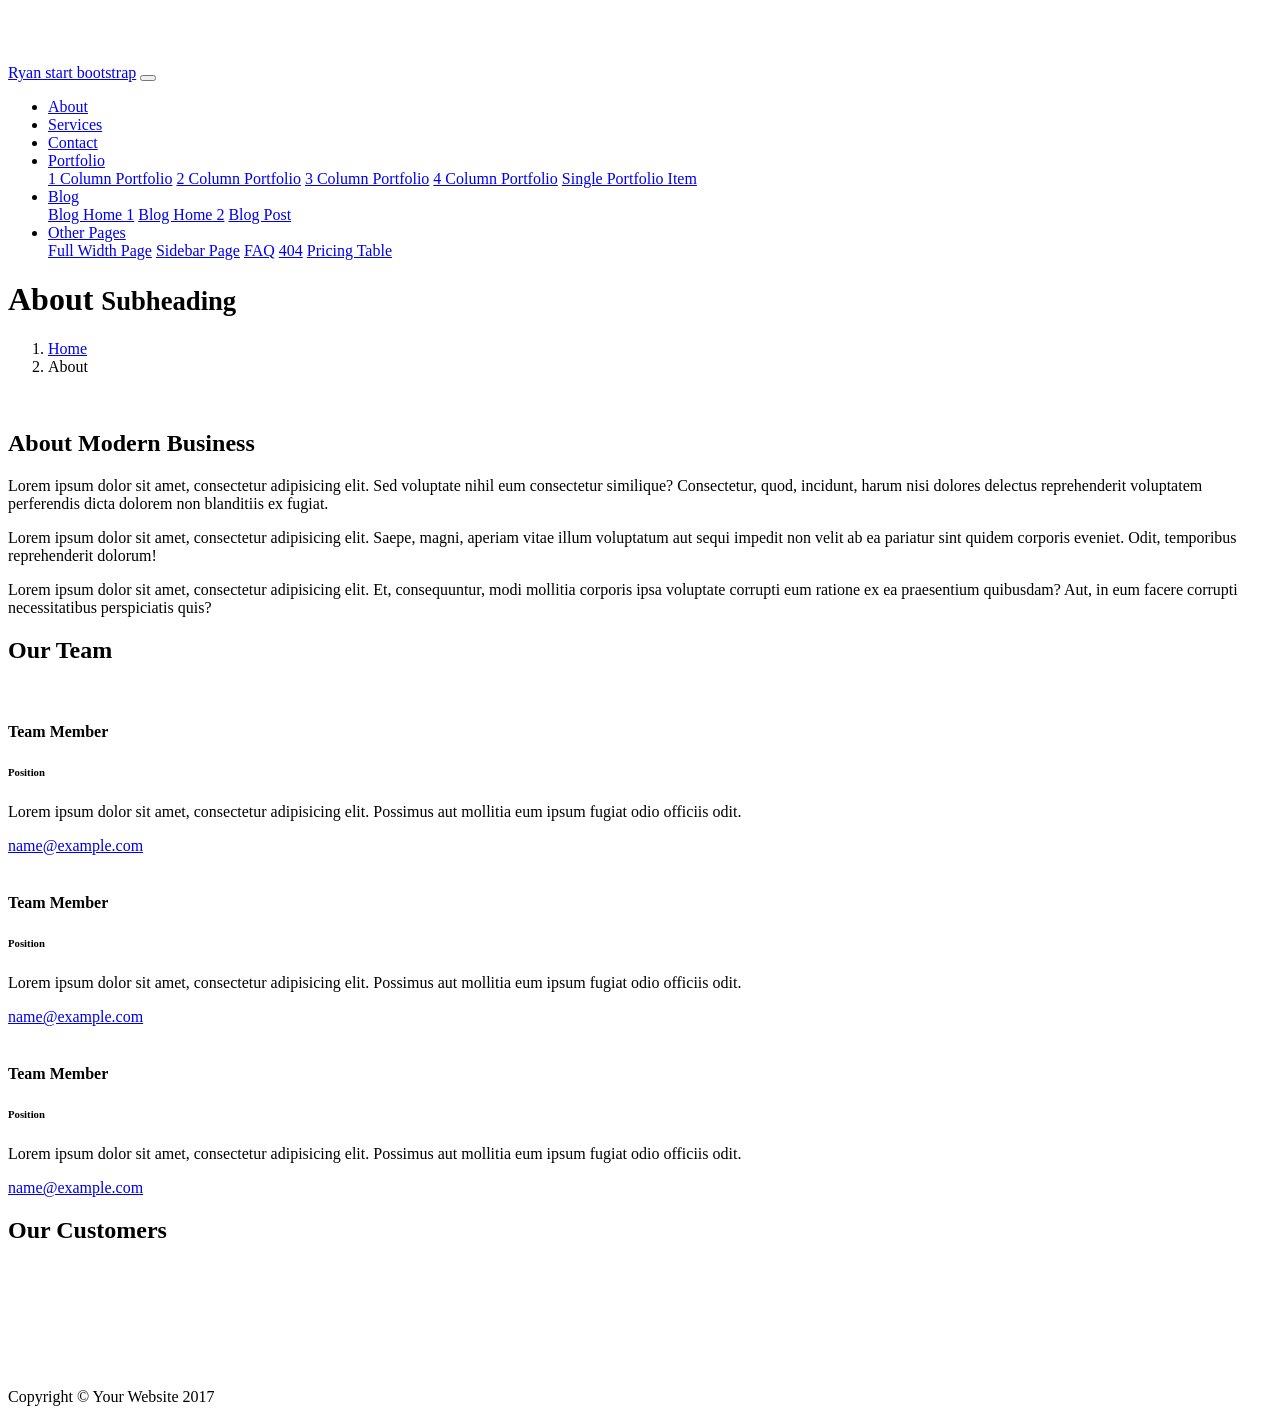
==== about.html @ 4c899e89 "Update about.html" ====
<!DOCTYPE html>
<html lang="en">

<head>

    <meta charset="utf-8">
    <meta name="viewport" content="width=device-width, initial-scale=1, shrink-to-fit=no">
    <meta name="description" content="">
    <meta name="author" content="">

    <title>Ryan Hsu bootstrap test</title>

    <!-- Bootstrap core CSS -->
     <link href="vendor/bootstrap/css/bootstrap.css" rel="stylesheet">
    
    <!-- Custom styles for this template -->
    <link href="css/modern-business.css" rel="stylesheet">


</head>

<body>

    <!-- Navigation -->
    <nav class="navbar fixed-top navbar-expand-lg navbar-dark bg-dark fixed-top">
        <a class="navbar-brand" href="index.html">Ryan start bootstrap</a>
        <button class="navbar-toggler navbar-toggler-right" type="button" data-toggle="collapse" data-target="#navbarResponsive" aria-controls="navbarResponsive" aria-expanded="false" aria-label="Toggle navigation">
            <span class="navbar-toggler-icon"></span>
        </button>
        <div class="collapse navbar-collapse" id="navbarResponsive">
            <ul class="navbar-nav ml-auto">
                <li class="nav-item active">
                    <a class="nav-link" href="about.html">About</a>
                </li>
                <li class="nav-item">
                    <a class="nav-link" href="services.html">Services</a>
                </li>
                <li class="nav-item">
                    <a class="nav-link" href="contact.html">Contact</a>
                </li>
                <li class="nav-item dropdown">
                    <a class="nav-link dropdown-toggle" href="#" id="navbarDropdownPortfolio" data-toggle="dropdown" aria-haspopup="true" aria-expanded="false">
                            Portfolio
                        </a>
                    <div class="dropdown-menu dropdown-menu-right" aria-labelledby="navbarDropdownPortfolio">
                        <a class="dropdown-item" href="portfolio-1-col.html">1 Column Portfolio</a>
                        <a class="dropdown-item" href="portfolio-2-col.html">2 Column Portfolio</a>
                        <a class="dropdown-item" href="portfolio-3-col.html">3 Column Portfolio</a>
                        <a class="dropdown-item" href="portfolio-4-col.html">4 Column Portfolio</a>
                        <a class="dropdown-item" href="portfolio-item.html">Single Portfolio Item</a>
                    </div>
                </li>
                <li class="nav-item dropdown">
                    <a class="nav-link dropdown-toggle" href="#" id="navbarDropdownBlog" data-toggle="dropdown" aria-haspopup="true" aria-expanded="false">
                            Blog
                        </a>
                    <div class="dropdown-menu dropdown-menu-right" aria-labelledby="navbarDropdownBlog">
                        <a class="dropdown-item" href="blog-home-1.html">Blog Home 1</a>
                        <a class="dropdown-item" href="blog-home-2.html">Blog Home 2</a>
                        <a class="dropdown-item" href="blog-post.html">Blog Post</a>
                    </div>
                </li>
                <li class="nav-item dropdown">
                    <a class="nav-link dropdown-toggle" href="#" id="navbarDropdownBlog" data-toggle="dropdown" aria-haspopup="true" aria-expanded="false">
                            Other Pages
                        </a>
                    <div class="dropdown-menu dropdown-menu-right" aria-labelledby="navbarDropdownBlog">
                        <a class="dropdown-item" href="full-width.html">Full Width Page</a>
                        <a class="dropdown-item" href="sidebar.html">Sidebar Page</a>
                        <a class="dropdown-item" href="faq.html">FAQ</a>
                        <a class="dropdown-item" href="404.html">404</a>
                        <a class="dropdown-item" href="pricing.html">Pricing Table</a>
                    </div>
                </li>
            </ul>
        </div>
    </nav>

    <!-- Page Content -->
    <div class="container">

        <!-- Page Heading/Breadcrumbs -->
        <h1 class="mt-4 mb-3">About <small>Subheading</small></h1>

        <ol class="breadcrumb">
            <li class="breadcrumb-item">
                <a href="index.html">Home</a>
            </li>
            <li class="breadcrumb-item active">About</li>
        </ol>

        <!-- Intro Content -->
        <div class="row">
            <div class="col-lg-6">
                <img class="img-fluid rounded mb-4" src="http://placehold.it/750x450" alt="">
            </div>
            <div class="col-lg-6">
                <h2>About Modern Business</h2>
                <p>Lorem ipsum dolor sit amet, consectetur adipisicing elit. Sed voluptate nihil eum consectetur similique? Consectetur, quod, incidunt, harum nisi dolores delectus reprehenderit voluptatem perferendis dicta dolorem non blanditiis ex fugiat.</p>
                <p>Lorem ipsum dolor sit amet, consectetur adipisicing elit. Saepe, magni, aperiam vitae illum voluptatum aut sequi impedit non velit ab ea pariatur sint quidem corporis eveniet. Odit, temporibus reprehenderit dolorum!</p>
                <p>Lorem ipsum dolor sit amet, consectetur adipisicing elit. Et, consequuntur, modi mollitia corporis ipsa voluptate corrupti eum ratione ex ea praesentium quibusdam? Aut, in eum facere corrupti necessitatibus perspiciatis quis?</p>
            </div>
        </div>
        <!-- /.row -->

        <!-- Team Members -->
        <h2>Our Team</h2>

        <div class="row">
            <div class="col-lg-4 mb-4">
                <div class="card h-100 text-center">
                    <img class="card-img-top" src="http://placehold.it/750x450" alt="">
                    <div class="card-body">
                        <h4 class="card-title">Team Member</h4>
                        <h6 class="card-subtitle mb-2 text-muted">Position</h6>
                        <p class="card-text">Lorem ipsum dolor sit amet, consectetur adipisicing elit. Possimus aut mollitia eum ipsum fugiat odio officiis odit.</p>
                    </div>
                    <div class="card-footer">
                        <a href="#">name@example.com</a>
                    </div>
                </div>
            </div>
            <div class="col-lg-4 mb-4">
                <div class="card h-100 text-center">
                    <img class="card-img-top" src="http://placehold.it/750x450" alt="">
                    <div class="card-body">
                        <h4 class="card-title">Team Member</h4>
                        <h6 class="card-subtitle mb-2 text-muted">Position</h6>
                        <p class="card-text">Lorem ipsum dolor sit amet, consectetur adipisicing elit. Possimus aut mollitia eum ipsum fugiat odio officiis odit.</p>
                    </div>
                    <div class="card-footer">
                        <a href="#">name@example.com</a>
                    </div>
                </div>
            </div>
            <div class="col-lg-4 mb-4">
                <div class="card h-100 text-center">
                    <img class="card-img-top" src="http://placehold.it/750x450" alt="">
                    <div class="card-body">
                        <h4 class="card-title">Team Member</h4>
                        <h6 class="card-subtitle mb-2 text-muted">Position</h6>
                        <p class="card-text">Lorem ipsum dolor sit amet, consectetur adipisicing elit. Possimus aut mollitia eum ipsum fugiat odio officiis odit.</p>
                    </div>
                    <div class="card-footer">
                        <a href="#">name@example.com</a>
                    </div>
                </div>
            </div>
        </div>
        <!-- /.row -->

        <!-- Our Customers -->
        <h2>Our Customers</h2>
        <div class="row">
            <div class="col-lg-2 col-sm-4 mb-4">
                <img class="img-fluid" src="http://placehold.it/500x300" alt="">
            </div>
            <div class="col-lg-2 col-sm-4 mb-4">
                <img class="img-fluid" src="http://placehold.it/500x300" alt="">
            </div>
            <div class="col-lg-2 col-sm-4 mb-4">
                <img class="img-fluid" src="http://placehold.it/500x300" alt="">
            </div>
            <div class="col-lg-2 col-sm-4 mb-4">
                <img class="img-fluid" src="http://placehold.it/500x300" alt="">
            </div>
            <div class="col-lg-2 col-sm-4 mb-4">
                <img class="img-fluid" src="http://placehold.it/500x300" alt="">
            </div>
            <div class="col-lg-2 col-sm-4 mb-4">
                <img class="img-fluid" src="http://placehold.it/500x300" alt="">
            </div>
        </div>
        <!-- /.row -->

    </div>
    <!-- /.container -->

    <!-- Footer -->
    <footer class="py-5 bg-dark">
        <div class="container">
            <p class="m-0 text-center text-white">Copyright &copy; Your Website 2017</p>
        </div>
        <!-- /.container -->
    </footer>

    <!-- Bootstrap core JavaScript -->
    <script src="vendor/jquery/jquery.min.js"></script>
    <script src="vendor/popper/popper.min.js"></script>
    <script src="vendor/bootstrap/js/bootstrap.min.js"></script>

</body>

</html>
---- css/modern-business.css ----
/*!
 * Start Bootstrap - Modern Business (http://startbootstrap.com/template-overviews/modern-business)
 * Copyright 2013-2017 Start Bootstrap
 * Licensed under MIT (https://github.com/BlackrockDigital/startbootstrap-logomodern-business-nav/blob/master/LICENSE)
 */

body {
    padding-top: 54px;
}

@media (min-width: 992px) {
    body {
        padding-top: 56px;
    }
}

.carousel-item {
    height: 65vh;
    min-height: 300px;
    background: no-repeat center center scroll;
    -webkit-background-size: cover;
    -moz-background-size: cover;
    -o-background-size: cover;
    background-size: cover;
}

.portfolio-item {
    margin-bottom: 30px;
}
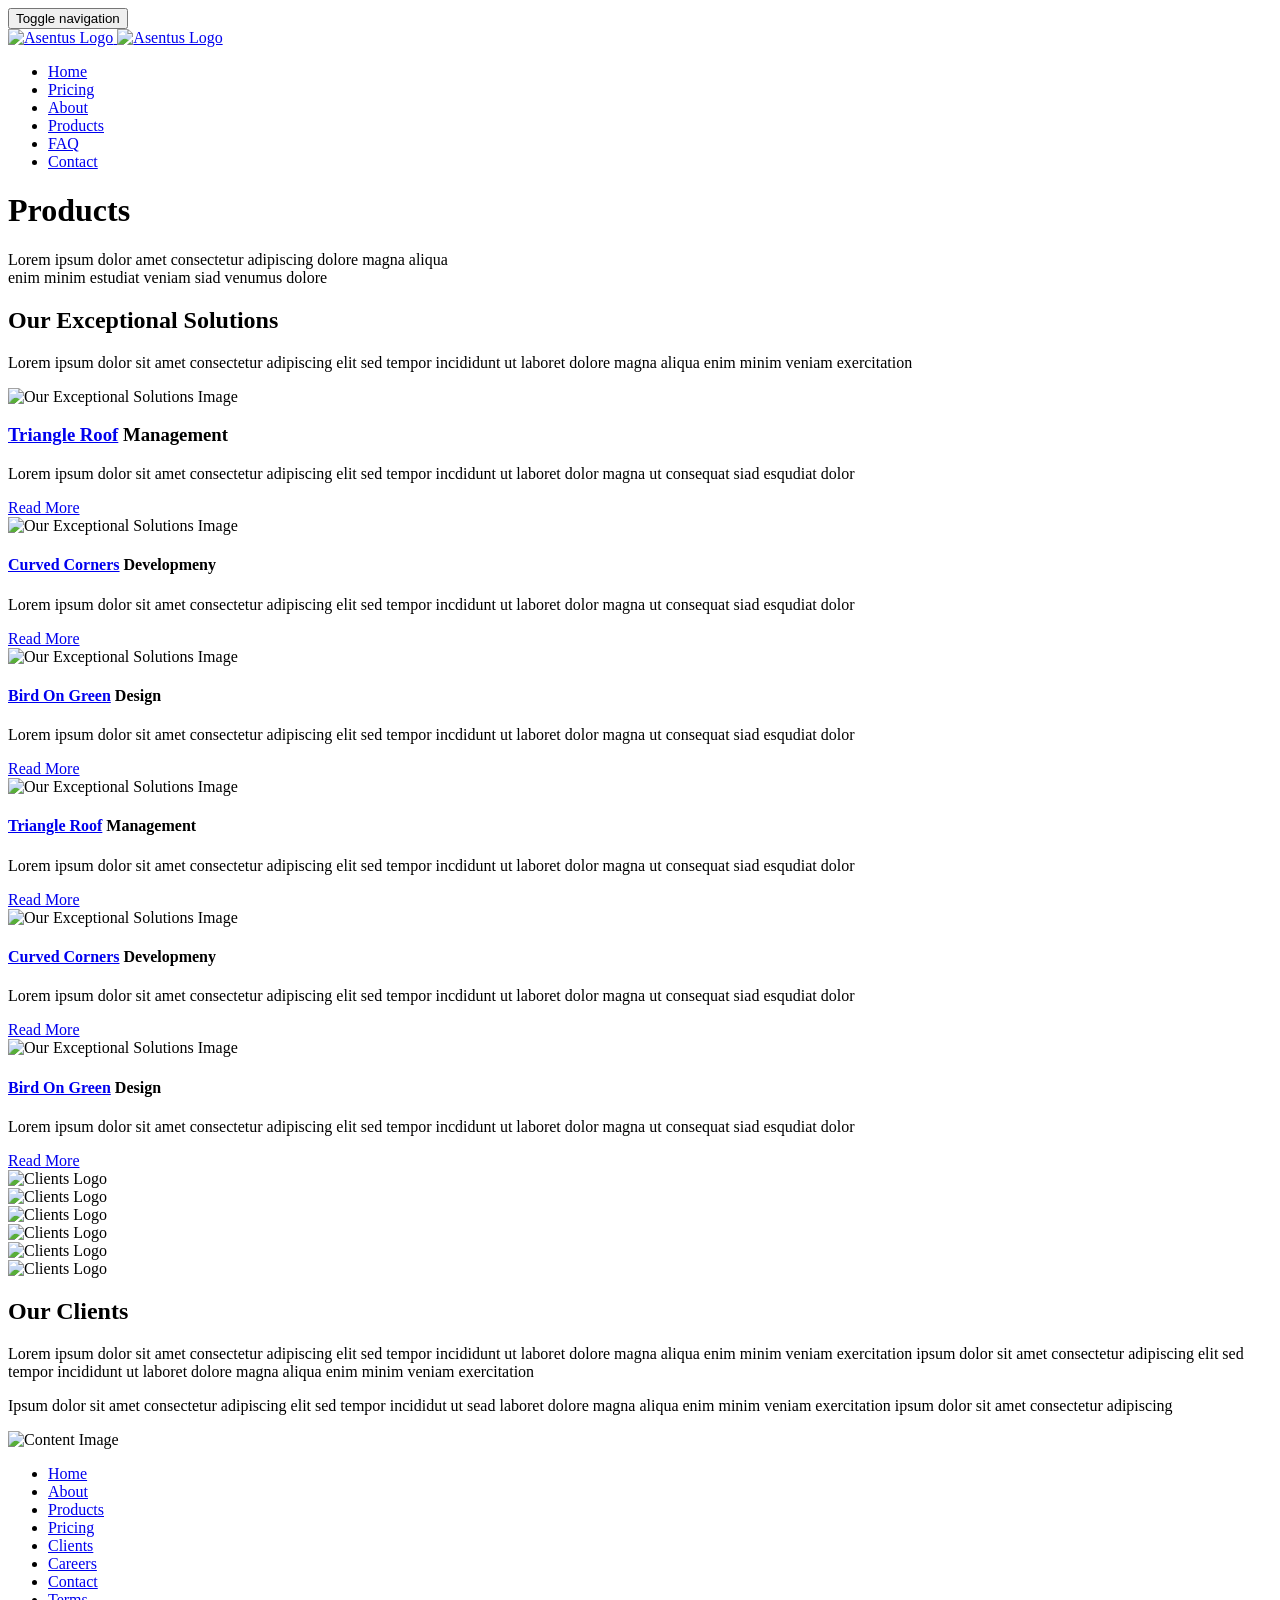
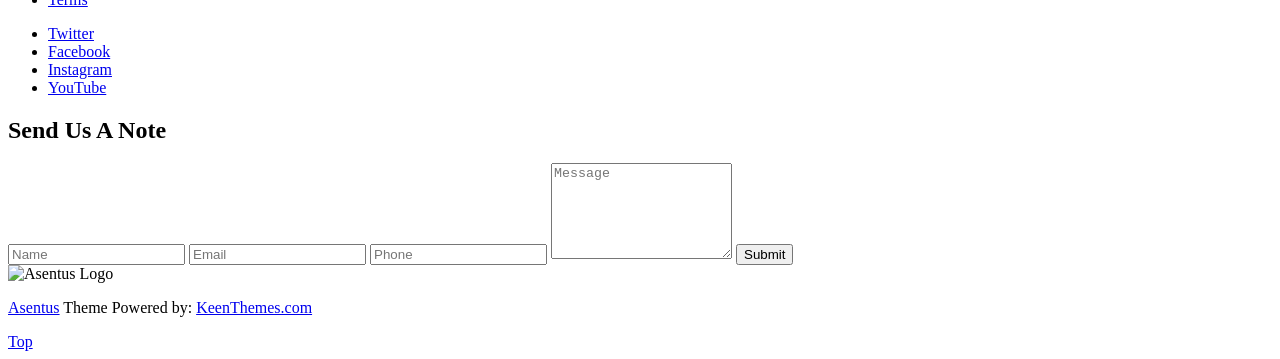
==== commit d8100313: "Change about page" ====
--- a/about.html
+++ b/about.html
@@ -1,194 +1,330 @@
 <!DOCTYPE html>
-<html lang="en">
-
-<head>
-
-    <meta charset="utf-8">
-    <meta name="viewport" content="width=device-width, initial-scale=1, shrink-to-fit=no">
-    <meta name="description" content="">
-    <meta name="author" content="">
-
-    <title>Ryan Hsu bootstrap test</title>
-
-    <!-- Bootstrap core CSS -->
-     <link href="vendor/bootstrap/css/bootstrap.css" rel="stylesheet">
-    
-    <!-- Custom styles for this template -->
-    <link href="css/modern-business.css" rel="stylesheet">
-
-
-</head>
-
-<body>
-
-    <!-- Navigation -->
-    <nav class="navbar fixed-top navbar-expand-lg navbar-dark bg-dark fixed-top">
-        <a class="navbar-brand" href="index.html">Ryan start bootstrap</a>
-        <button class="navbar-toggler navbar-toggler-right" type="button" data-toggle="collapse" data-target="#navbarResponsive" aria-controls="navbarResponsive" aria-expanded="false" aria-label="Toggle navigation">
-            <span class="navbar-toggler-icon"></span>
-        </button>
-        <div class="collapse navbar-collapse" id="navbarResponsive">
-            <ul class="navbar-nav ml-auto">
-                <li class="nav-item active">
-                    <a class="nav-link" href="about.html">About</a>
-                </li>
-                <li class="nav-item">
-                    <a class="nav-link" href="services.html">Services</a>
-                </li>
-                <li class="nav-item">
-                    <a class="nav-link" href="contact.html">Contact</a>
-                </li>
-                <li class="nav-item dropdown">
-                    <a class="nav-link dropdown-toggle" href="#" id="navbarDropdownPortfolio" data-toggle="dropdown" aria-haspopup="true" aria-expanded="false">
-                            Portfolio
-                        </a>
-                    <div class="dropdown-menu dropdown-menu-right" aria-labelledby="navbarDropdownPortfolio">
-                        <a class="dropdown-item" href="portfolio-1-col.html">1 Column Portfolio</a>
-                        <a class="dropdown-item" href="portfolio-2-col.html">2 Column Portfolio</a>
-                        <a class="dropdown-item" href="portfolio-3-col.html">3 Column Portfolio</a>
-                        <a class="dropdown-item" href="portfolio-4-col.html">4 Column Portfolio</a>
-                        <a class="dropdown-item" href="portfolio-item.html">Single Portfolio Item</a>
-                    </div>
-                </li>
-                <li class="nav-item dropdown">
-                    <a class="nav-link dropdown-toggle" href="#" id="navbarDropdownBlog" data-toggle="dropdown" aria-haspopup="true" aria-expanded="false">
-                            Blog
-                        </a>
-                    <div class="dropdown-menu dropdown-menu-right" aria-labelledby="navbarDropdownBlog">
-                        <a class="dropdown-item" href="blog-home-1.html">Blog Home 1</a>
-                        <a class="dropdown-item" href="blog-home-2.html">Blog Home 2</a>
-                        <a class="dropdown-item" href="blog-post.html">Blog Post</a>
-                    </div>
-                </li>
-                <li class="nav-item dropdown">
-                    <a class="nav-link dropdown-toggle" href="#" id="navbarDropdownBlog" data-toggle="dropdown" aria-haspopup="true" aria-expanded="false">
-                            Other Pages
-                        </a>
-                    <div class="dropdown-menu dropdown-menu-right" aria-labelledby="navbarDropdownBlog">
-                        <a class="dropdown-item" href="full-width.html">Full Width Page</a>
-                        <a class="dropdown-item" href="sidebar.html">Sidebar Page</a>
-                        <a class="dropdown-item" href="faq.html">FAQ</a>
-                        <a class="dropdown-item" href="404.html">404</a>
-                        <a class="dropdown-item" href="pricing.html">Pricing Table</a>
-                    </div>
-                </li>
-            </ul>
+<!-- ==============================
+    Project:        Metronic "Asentus" Frontend Freebie - Responsive HTML Template Based On Twitter Bootstrap 3.3.4
+    Version:        1.0
+    Author:         KeenThemes
+    Primary use:    Corporate, Business Themes.
+    Email:          support@keenthemes.com
+    Follow:         http://www.twitter.com/keenthemes
+    Like:           http://www.facebook.com/keenthemes
+    Website:        http://www.keenthemes.com
+    Premium:        Premium Metronic Admin Theme: http://themeforest.net/item/metronic-responsive-admin-dashboard-template/4021469?ref=keenthemes
+================================== -->
+<html lang="en" class="no-js">
+    <!-- BEGIN HEAD -->
+    <head>
+        <meta charset="utf-8"/>
+        <title>Metronic "Asentus" Frontend Freebie</title>
+        <meta http-equiv="X-UA-Compatible" content="IE=edge">
+        <meta content="width=device-width, initial-scale=1" name="viewport"/>
+        <meta content="" name="description"/>
+        <meta content="" name="author"/>
+
+        <!-- GLOBAL MANDATORY STYLES -->
+        <link href="http://fonts.googleapis.com/css?family=Hind:300,400,500,600,700" rel="stylesheet" type="text/css">
+        <link href="vendor/simple-line-icons/simple-line-icons.min.css" rel="stylesheet" type="text/css"/>
+        <link href="vendor/bootstrap/css/bootstrap.min.css" rel="stylesheet" type="text/css"/>
+
+        <!-- PAGE LEVEL PLUGIN STYLES -->
+        <link href="css/animate.css" rel="stylesheet">
+        <link href="vendor/swiper/css/swiper.min.css" rel="stylesheet" type="text/css"/>
+
+        <!-- THEME STYLES -->
+        <link href="css/layout.min.css" rel="stylesheet" type="text/css"/>
+
+        <!-- Favicon -->
+        <link rel="shortcut icon" href="favicon.ico"/>
+    </head>
+    <!-- END HEAD -->
+
+    <!-- BODY -->
+    <body>
+
+        <!--========== HEADER ==========-->
+        <header class="header navbar-fixed-top">
+            <!-- Navbar -->
+            <nav class="navbar" role="navigation">
+                <div class="container">
+                    <!-- Brand and toggle get grouped for better mobile display -->
+                    <div class="menu-container">
+                        <button type="button" class="navbar-toggle" data-toggle="collapse" data-target=".nav-collapse">
+                            <span class="sr-only">Toggle navigation</span>
+                            <span class="toggle-icon"></span>
+                        </button>
+
+                        <!-- Logo -->
+                        <div class="logo">
+                            <a class="logo-wrap" href="index.html">
+                                <img class="logo-img logo-img-main" src="img/logo.png" alt="Asentus Logo">
+                                <img class="logo-img logo-img-active" src="img/logo-dark.png" alt="Asentus Logo">
+                            </a>
+                        </div>
+                        <!-- End Logo -->
+                    </div>
+
+                    <!-- Collect the nav links, forms, and other content for toggling -->
+                    <div class="collapse navbar-collapse nav-collapse">
+                        <div class="menu-container">
+                            <ul class="navbar-nav navbar-nav-right">
+                                <li class="nav-item"><a class="nav-item-child nav-item-hover" href="index.html">Home</a></li>
+                                <li class="nav-item"><a class="nav-item-child nav-item-hover" href="pricing.html">Pricing</a></li>
+                                <li class="nav-item"><a class="nav-item-child nav-item-hover" href="about.html">About</a></li>
+                                <li class="nav-item"><a class="nav-item-child nav-item-hover active" href="products.html">Products</a></li>
+                                <li class="nav-item"><a class="nav-item-child nav-item-hover" href="faq.html">FAQ</a></li>
+                                <li class="nav-item"><a class="nav-item-child nav-item-hover" href="contact.html">Contact</a></li>
+                            </ul>
+                        </div>
+                    </div>
+                    <!-- End Navbar Collapse -->
+                </div>
+            </nav>
+            <!-- Navbar -->
+        </header>
+        <!--========== END HEADER ==========-->
+
+        <!--========== PARALLAX ==========-->
+        <div class="parallax-window" data-parallax="scroll" data-image-src="img/1920x1080/01.jpg">
+            <div class="parallax-content container">
+                <h1 class="carousel-title">Products</h1>
+                <p>Lorem ipsum dolor amet consectetur adipiscing dolore magna aliqua <br/> enim minim estudiat veniam siad venumus dolore</p>
+            </div>
         </div>
-    </nav>
-
-    <!-- Page Content -->
-    <div class="container">
-
-        <!-- Page Heading/Breadcrumbs -->
-        <h1 class="mt-4 mb-3">About <small>Subheading</small></h1>
-
-        <ol class="breadcrumb">
-            <li class="breadcrumb-item">
-                <a href="index.html">Home</a>
-            </li>
-            <li class="breadcrumb-item active">About</li>
-        </ol>
-
-        <!-- Intro Content -->
-        <div class="row">
-            <div class="col-lg-6">
-                <img class="img-fluid rounded mb-4" src="http://placehold.it/750x450" alt="">
-            </div>
-            <div class="col-lg-6">
-                <h2>About Modern Business</h2>
-                <p>Lorem ipsum dolor sit amet, consectetur adipisicing elit. Sed voluptate nihil eum consectetur similique? Consectetur, quod, incidunt, harum nisi dolores delectus reprehenderit voluptatem perferendis dicta dolorem non blanditiis ex fugiat.</p>
-                <p>Lorem ipsum dolor sit amet, consectetur adipisicing elit. Saepe, magni, aperiam vitae illum voluptatum aut sequi impedit non velit ab ea pariatur sint quidem corporis eveniet. Odit, temporibus reprehenderit dolorum!</p>
-                <p>Lorem ipsum dolor sit amet, consectetur adipisicing elit. Et, consequuntur, modi mollitia corporis ipsa voluptate corrupti eum ratione ex ea praesentium quibusdam? Aut, in eum facere corrupti necessitatibus perspiciatis quis?</p>
-            </div>
+        <!--========== PARALLAX ==========-->
+
+        <!--========== PAGE LAYOUT ==========-->
+        <!-- Our Exceptional Solutions -->
+        <div class="content-lg container">
+            <div class="row margin-b-40">
+                <div class="col-sm-6">
+                    <h2>Our Exceptional Solutions</h2>
+                    <p>Lorem ipsum dolor sit amet consectetur adipiscing elit sed tempor incididunt ut laboret dolore magna aliqua enim minim veniam exercitation</p>
+                </div>
+            </div>
+            <!--// end row -->
+
+            <div class="row margin-b-50">
+                <!-- Our Exceptional Solutions -->
+                <div class="col-sm-4 sm-margin-b-50">
+                    <div class="margin-b-20">
+                        <div class="wow zoomIn" data-wow-duration=".3" data-wow-delay=".1s">
+                            <img class="img-responsive" src="img/970x647/01.jpg" alt="Our Exceptional Solutions Image">
+                        </div>
+                    </div>
+                    <h3><a href="#">Triangle Roof</a> <span class="text-uppercase margin-l-20">Management</span></h3>
+                    <p>Lorem ipsum dolor sit amet consectetur adipiscing elit sed tempor incdidunt ut laboret dolor magna ut consequat siad esqudiat dolor</p>
+                    <a class="link" href="#">Read More</a>
+                </div>
+                <!-- End Our Exceptional Solutions -->
+
+                <!-- Our Exceptional Solutions -->
+                <div class="col-sm-4 sm-margin-b-50">
+                    <div class="margin-b-20">
+                        <div class="wow zoomIn" data-wow-duration=".3" data-wow-delay=".1s">
+                            <img class="img-responsive" src="img/970x647/02.jpg" alt="Our Exceptional Solutions Image">
+                        </div>
+                    </div>
+                    <h4><a href="#">Curved Corners</a> <span class="text-uppercase margin-l-20">Developmeny</span></h4>
+                    <p>Lorem ipsum dolor sit amet consectetur adipiscing elit sed tempor incdidunt ut laboret dolor magna ut consequat siad esqudiat dolor</p>
+                    <a class="link" href="#">Read More</a>
+                </div>
+                <!-- End Our Exceptional Solutions -->
+
+                <!-- Our Exceptional Solutions -->
+                <div class="col-sm-4 sm-margin-b-50">
+                    <div class="margin-b-20">
+                        <div class="wow zoomIn" data-wow-duration=".3" data-wow-delay=".1s">
+                            <img class="img-responsive" src="img/970x647/03.jpg" alt="Our Exceptional Solutions Image">
+                        </div>
+                    </div>
+                    <h4><a href="#">Bird On Green</a> <span class="text-uppercase margin-l-20">Design</span></h4>
+                    <p>Lorem ipsum dolor sit amet consectetur adipiscing elit sed tempor incdidunt ut laboret dolor magna ut consequat siad esqudiat dolor</p>
+                    <a class="link" href="#">Read More</a>
+                </div>
+                <!-- End Our Exceptional Solutions -->
+            </div>
+            <!--// end row -->
+
+            <div class="row">
+                <!-- Our Exceptional Solutions -->
+                <div class="col-sm-4 sm-margin-b-50">
+                    <div class="margin-b-20">
+                        <div class="wow zoomIn" data-wow-duration=".3" data-wow-delay=".1s">
+                            <img class="img-responsive" src="img/970x647/01.jpg" alt="Our Exceptional Solutions Image">
+                        </div>
+                    </div>
+                    <h4><a href="#">Triangle Roof</a> <span class="text-uppercase margin-l-20">Management</span></h4>
+                    <p>Lorem ipsum dolor sit amet consectetur adipiscing elit sed tempor incdidunt ut laboret dolor magna ut consequat siad esqudiat dolor</p>
+                    <a class="link" href="#">Read More</a>
+                </div>
+                <!-- End Our Exceptional Solutions -->
+
+                <!-- Our Exceptional Solutions -->
+                <div class="col-sm-4 sm-margin-b-50">
+                    <div class="margin-b-20">
+                        <div class="wow zoomIn" data-wow-duration=".3" data-wow-delay=".1s">
+                            <img class="img-responsive" src="img/970x647/02.jpg" alt="Our Exceptional Solutions Image">
+                        </div>
+                    </div>
+                    <h4><a href="#">Curved Corners</a> <span class="text-uppercase margin-l-20">Developmeny</span></h4>
+                    <p>Lorem ipsum dolor sit amet consectetur adipiscing elit sed tempor incdidunt ut laboret dolor magna ut consequat siad esqudiat dolor</p>
+                    <a class="link" href="#">Read More</a>
+                </div>
+                <!-- End Our Exceptional Solutions -->
+
+                <!-- Our Exceptional Solutions -->
+                <div class="col-sm-4 sm-margin-b-50">
+                    <div class="margin-b-20">
+                        <div class="wow zoomIn" data-wow-duration=".3" data-wow-delay=".1s">
+                            <img class="img-responsive" src="img/970x647/03.jpg" alt="Our Exceptional Solutions Image">
+                        </div>
+                    </div>
+                    <h4><a href="#">Bird On Green</a> <span class="text-uppercase margin-l-20">Design</span></h4>
+                    <p>Lorem ipsum dolor sit amet consectetur adipiscing elit sed tempor incdidunt ut laboret dolor magna ut consequat siad esqudiat dolor</p>
+                    <a class="link" href="#">Read More</a>
+                </div>
+                <!-- End Our Exceptional Solutions -->
+            </div>
+            <!--// end row -->
         </div>
-        <!-- /.row -->
-
-        <!-- Team Members -->
-        <h2>Our Team</h2>
-
-        <div class="row">
-            <div class="col-lg-4 mb-4">
-                <div class="card h-100 text-center">
-                    <img class="card-img-top" src="http://placehold.it/750x450" alt="">
-                    <div class="card-body">
-                        <h4 class="card-title">Team Member</h4>
-                        <h6 class="card-subtitle mb-2 text-muted">Position</h6>
-                        <p class="card-text">Lorem ipsum dolor sit amet, consectetur adipisicing elit. Possimus aut mollitia eum ipsum fugiat odio officiis odit.</p>
-                    </div>
-                    <div class="card-footer">
-                        <a href="#">name@example.com</a>
-                    </div>
-                </div>
-            </div>
-            <div class="col-lg-4 mb-4">
-                <div class="card h-100 text-center">
-                    <img class="card-img-top" src="http://placehold.it/750x450" alt="">
-                    <div class="card-body">
-                        <h4 class="card-title">Team Member</h4>
-                        <h6 class="card-subtitle mb-2 text-muted">Position</h6>
-                        <p class="card-text">Lorem ipsum dolor sit amet, consectetur adipisicing elit. Possimus aut mollitia eum ipsum fugiat odio officiis odit.</p>
-                    </div>
-                    <div class="card-footer">
-                        <a href="#">name@example.com</a>
-                    </div>
-                </div>
-            </div>
-            <div class="col-lg-4 mb-4">
-                <div class="card h-100 text-center">
-                    <img class="card-img-top" src="http://placehold.it/750x450" alt="">
-                    <div class="card-body">
-                        <h4 class="card-title">Team Member</h4>
-                        <h6 class="card-subtitle mb-2 text-muted">Position</h6>
-                        <p class="card-text">Lorem ipsum dolor sit amet, consectetur adipisicing elit. Possimus aut mollitia eum ipsum fugiat odio officiis odit.</p>
-                    </div>
-                    <div class="card-footer">
-                        <a href="#">name@example.com</a>
-                    </div>
-                </div>
+        <!-- End Our Exceptional Solutions -->
+
+        <!-- Clients -->
+        <div class="bg-color-sky-light">
+            <div class="content-lg container">
+                <!-- Swiper Clients -->
+                <div class="swiper-slider swiper-clients">
+                    <!-- Swiper Wrapper -->
+                    <div class="swiper-wrapper">
+                        <div class="swiper-slide">
+                            <img class="swiper-clients-img" src="img/clients/01.png" alt="Clients Logo">
+                        </div>
+                        <div class="swiper-slide">
+                            <img class="swiper-clients-img" src="img/clients/02.png" alt="Clients Logo">
+                        </div>
+                        <div class="swiper-slide">
+                            <img class="swiper-clients-img" src="img/clients/03.png" alt="Clients Logo">
+                        </div>
+                        <div class="swiper-slide">
+                            <img class="swiper-clients-img" src="img/clients/04.png" alt="Clients Logo">
+                        </div>
+                        <div class="swiper-slide">
+                            <img class="swiper-clients-img" src="img/clients/05.png" alt="Clients Logo">
+                        </div>
+                        <div class="swiper-slide">
+                            <img class="swiper-clients-img" src="img/clients/06.png" alt="Clients Logo">
+                        </div>
+                    </div>
+                    <!-- End Swiper Wrapper -->
+                </div>
+                <!-- End Swiper Clients -->
             </div>
         </div>
-        <!-- /.row -->
-
-        <!-- Our Customers -->
-        <h2>Our Customers</h2>
-        <div class="row">
-            <div class="col-lg-2 col-sm-4 mb-4">
-                <img class="img-fluid" src="http://placehold.it/500x300" alt="">
-            </div>
-            <div class="col-lg-2 col-sm-4 mb-4">
-                <img class="img-fluid" src="http://placehold.it/500x300" alt="">
-            </div>
-            <div class="col-lg-2 col-sm-4 mb-4">
-                <img class="img-fluid" src="http://placehold.it/500x300" alt="">
-            </div>
-            <div class="col-lg-2 col-sm-4 mb-4">
-                <img class="img-fluid" src="http://placehold.it/500x300" alt="">
-            </div>
-            <div class="col-lg-2 col-sm-4 mb-4">
-                <img class="img-fluid" src="http://placehold.it/500x300" alt="">
-            </div>
-            <div class="col-lg-2 col-sm-4 mb-4">
-                <img class="img-fluid" src="http://placehold.it/500x300" alt="">
+        <!-- End Clients -->
+
+        <!-- Promo Section -->
+        <div class="promo-section overflow-h">
+            <div class="container">
+                <div class="clearfix">
+                    <div class="ver-center">
+                        <div class="ver-center-aligned">
+                            <div class="promo-section-col">
+                                <h2>Our Clients</h2>
+                                <p>Lorem ipsum dolor sit amet consectetur adipiscing elit sed tempor incididunt ut laboret dolore magna aliqua enim minim veniam exercitation ipsum dolor sit amet consectetur adipiscing elit sed tempor incididunt ut laboret dolore magna aliqua enim minim veniam exercitation</p>
+                                <p>Ipsum dolor sit amet consectetur adipiscing elit sed tempor incididut ut sead laboret dolore magna aliqua enim minim veniam exercitation ipsum dolor sit amet consectetur adipiscing</p>
+                            </div>
+                        </div>
+                    </div>
+                </div>
+            </div>
+            <div class="promo-section-img-right">
+                <img class="img-responsive" src="img/970x970/01.jpg" alt="Content Image">
             </div>
         </div>
-        <!-- /.row -->
-
-    </div>
-    <!-- /.container -->
-
-    <!-- Footer -->
-    <footer class="py-5 bg-dark">
-        <div class="container">
-            <p class="m-0 text-center text-white">Copyright &copy; Your Website 2017</p>
-        </div>
-        <!-- /.container -->
-    </footer>
-
-    <!-- Bootstrap core JavaScript -->
-    <script src="vendor/jquery/jquery.min.js"></script>
-    <script src="vendor/popper/popper.min.js"></script>
-    <script src="vendor/bootstrap/js/bootstrap.min.js"></script>
-
-</body>
-
+        <!-- End Promo Section -->
+        <!--========== END PAGE LAYOUT ==========-->
+
+        <!--========== FOOTER ==========-->
+        <footer class="footer">
+            <!-- Links -->
+            <div class="footer-seperator">
+                <div class="content-lg container">
+                    <div class="row">
+                        <div class="col-sm-2 sm-margin-b-50">
+                            <!-- List -->
+                            <ul class="list-unstyled footer-list">
+                                <li class="footer-list-item"><a class="footer-list-link" href="#">Home</a></li>
+                                <li class="footer-list-item"><a class="footer-list-link" href="#">About</a></li>
+                                <li class="footer-list-item"><a class="footer-list-link" href="#">Products</a></li>
+                                <li class="footer-list-item"><a class="footer-list-link" href="#">Pricing</a></li>
+                                <li class="footer-list-item"><a class="footer-list-link" href="#">Clients</a></li>
+                                <li class="footer-list-item"><a class="footer-list-link" href="#">Careers</a></li>
+                                <li class="footer-list-item"><a class="footer-list-link" href="#">Contact</a></li>
+                                <li class="footer-list-item"><a class="footer-list-link" href="#">Terms</a></li>
+                            </ul>
+                            <!-- End List -->
+                        </div>
+                        <div class="col-sm-4 sm-margin-b-30">
+                            <!-- List -->
+                            <ul class="list-unstyled footer-list">
+                                <li class="footer-list-item"><a class="footer-list-link" href="#">Twitter</a></li>
+                                <li class="footer-list-item"><a class="footer-list-link" href="#">Facebook</a></li>
+                                <li class="footer-list-item"><a class="footer-list-link" href="#">Instagram</a></li>
+                                <li class="footer-list-item"><a class="footer-list-link" href="#">YouTube</a></li>
+                            </ul>
+                            <!-- End List -->
+                        </div>
+                        <div class="col-sm-5 sm-margin-b-30">
+                            <h2 class="color-white">Send Us A Note</h2>
+                            <input type="text" class="form-control footer-input margin-b-20" placeholder="Name" required>
+                            <input type="email" class="form-control footer-input margin-b-20" placeholder="Email" required>
+                            <input type="text" class="form-control footer-input margin-b-20" placeholder="Phone" required>
+                            <textarea class="form-control footer-input margin-b-30" rows="6" placeholder="Message" required></textarea>
+                            <button type="submit" class="btn-theme btn-theme-sm btn-base-bg text-uppercase">Submit</button>
+                        </div>
+                    </div>
+                    <!--// end row -->
+                </div>
+            </div>
+            <!-- End Links -->
+
+            <!-- Copyright -->
+            <div class="content container">
+                <div class="row">
+                    <div class="col-xs-6">
+                        <img class="footer-logo" src="img/logo.png" alt="Asentus Logo">
+                    </div>
+                    <div class="col-xs-6 text-right">
+                        <p class="margin-b-0"><a class="color-base fweight-700" href="http://keenthemes.com/preview/asentus/">Asentus</a> Theme Powered by: <a class="color-base fweight-700" href="http://www.keenthemes.com/">KeenThemes.com</a></p>
+                    </div>
+                </div>
+                <!--// end row -->
+            </div>
+            <!-- End Copyright -->
+        </footer>
+        <!--========== END FOOTER ==========-->
+
+        <!-- Back To Top -->
+        <a href="javascript:void(0);" class="js-back-to-top back-to-top">Top</a>
+
+        <!-- JAVASCRIPTS(Load javascripts at bottom, this will reduce page load time) -->
+        <!-- CORE PLUGINS -->
+        <script src="vendor/jquery.min.js" type="text/javascript"></script>
+        <script src="vendor/jquery-migrate.min.js" type="text/javascript"></script>
+        <script src="vendor/bootstrap/js/bootstrap.min.js" type="text/javascript"></script>
+
+        <!-- PAGE LEVEL PLUGINS -->
+        <script src="vendor/jquery.easing.js" type="text/javascript"></script>
+        <script src="vendor/jquery.back-to-top.js" type="text/javascript"></script>
+        <script src="vendor/jquery.smooth-scroll.js" type="text/javascript"></script>
+        <script src="vendor/jquery.wow.min.js" type="text/javascript"></script>
+        <script src="vendor/jquery.parallax.min.js" type="text/javascript"></script>
+        <script src="vendor/swiper/js/swiper.jquery.min.js" type="text/javascript"></script>
+
+        <!-- PAGE LEVEL SCRIPTS -->
+        <script src="js/layout.min.js" type="text/javascript"></script>
+        <script src="js/components/wow.min.js" type="text/javascript"></script>
+        <script src="js/components/swiper.min.js" type="text/javascript"></script>
+
+    </body>
+    <!-- END BODY -->
 </html>
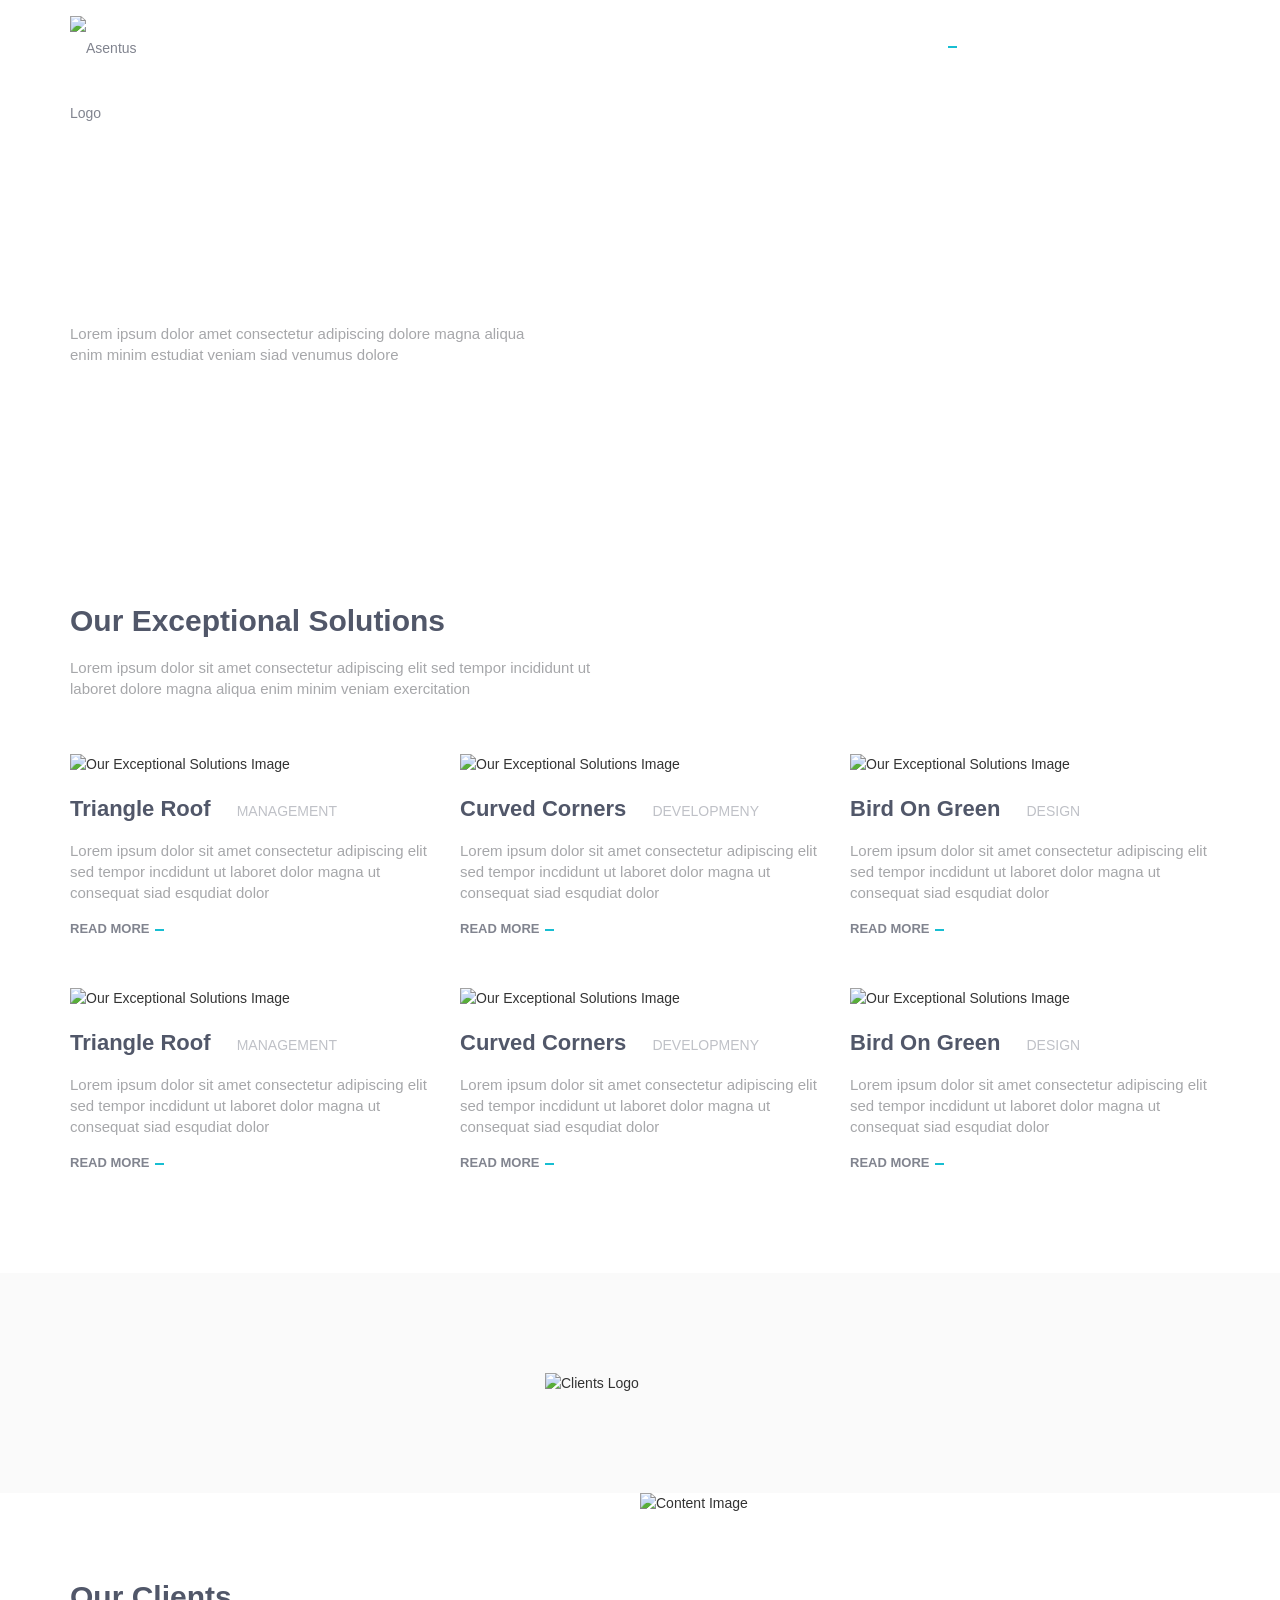
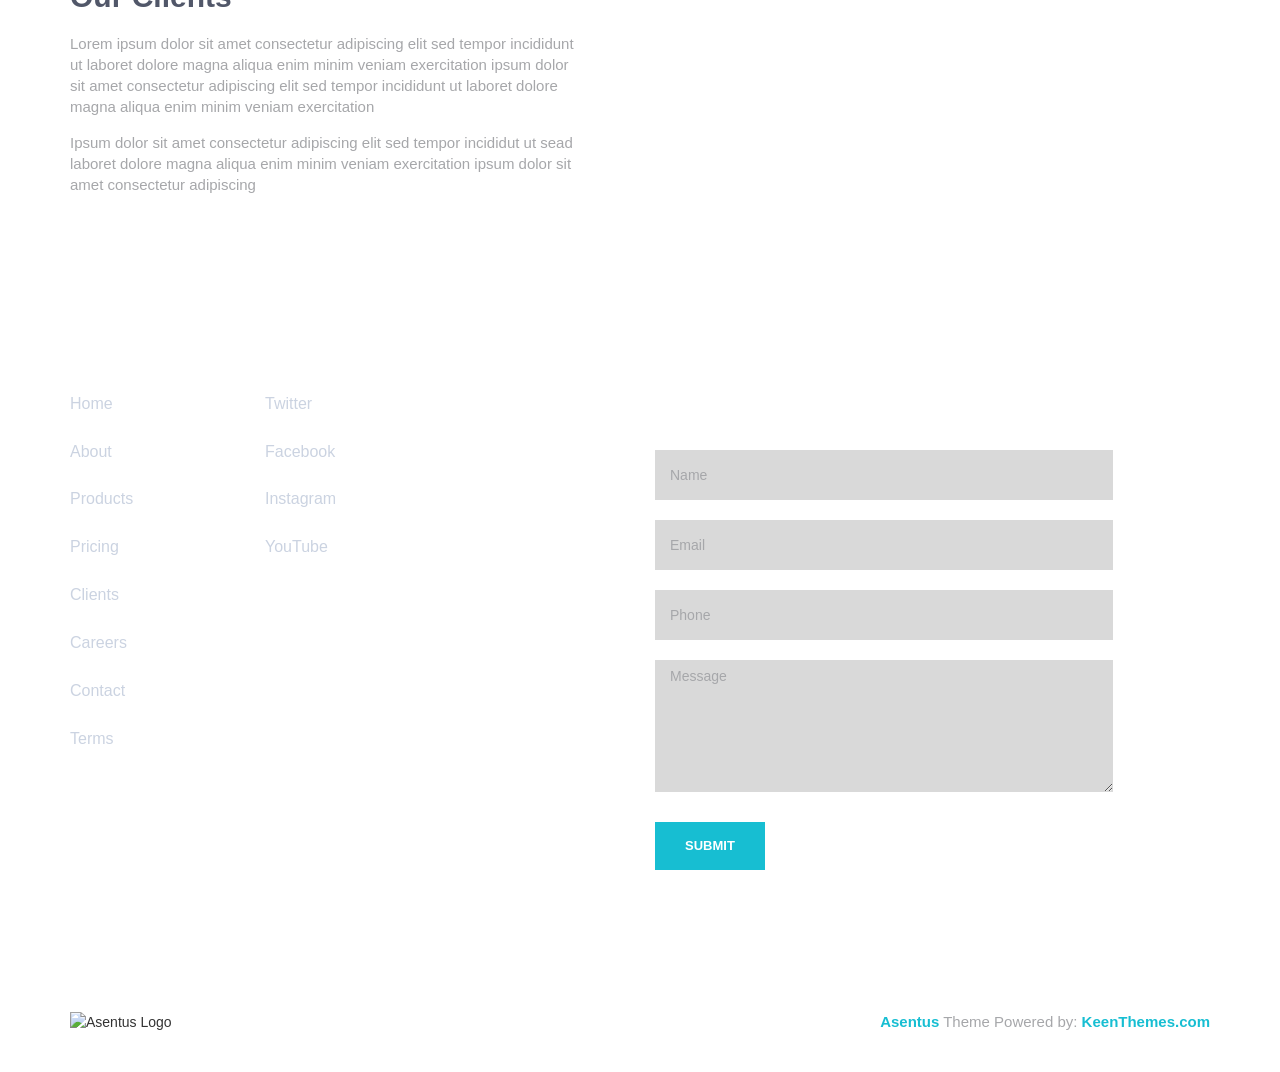
==== commit 5b84f8a6: "Update about.html" ====
--- a/about.html
+++ b/about.html
@@ -22,15 +22,15 @@
 
         <!-- GLOBAL MANDATORY STYLES -->
         <link href="http://fonts.googleapis.com/css?family=Hind:300,400,500,600,700" rel="stylesheet" type="text/css">
-        <link href="vendor/simple-line-icons/simple-line-icons.min.css" rel="stylesheet" type="text/css"/>
-        <link href="vendor/bootstrap/css/bootstrap.min.css" rel="stylesheet" type="text/css"/>
+        <link href="Vendor/simple-line-icons.min.css" rel="stylesheet" type="text/css"/>
+        <link href="Vendor/bootstrap.min.css" rel="stylesheet" type="text/css"/>
 
         <!-- PAGE LEVEL PLUGIN STYLES -->
-        <link href="css/animate.css" rel="stylesheet">
-        <link href="vendor/swiper/css/swiper.min.css" rel="stylesheet" type="text/css"/>
+        <link href="Vendor/animate.css" rel="stylesheet">
+        <link href="Vendor/swiper.min.css" rel="stylesheet" type="text/css"/>
 
         <!-- THEME STYLES -->
-        <link href="css/layout.min.css" rel="stylesheet" type="text/css"/>
+        <link href="Vendor/layout.min.css" rel="stylesheet" type="text/css"/>
 
         <!-- Favicon -->
         <link rel="shortcut icon" href="favicon.ico"/>
--- a/Vendor/layout.min.css
+++ b/Vendor/layout.min.css
@@ -0,0 +1 @@
+@charset "UTF-8";.blockquote,.btn-theme,p{line-height:1.4}.btn-theme.active.focus,.btn-theme.active:focus,.btn-theme.focus,.btn-theme:active.focus,.btn-theme:active:focus,.btn-theme:focus,:active,:focus,a,a:active,a:focus,a:hover{outline:0}.btn-theme:hover,.service .service-element,.service .service-info,.service:hover .service-element,.service:hover .service-info{transition-duration:.3s;transition-property:all;transition-timing-function:cubic-bezier(.7,1,.7,1)}.blockquote,.header .nav-item-child,.link,a,body,em,h1,h2,h3,h4,h5,h6,li,li a,p,span{font-family:Hind,sans-serif}.back-to-top:focus,.back-to-top:hover,.btn-theme.focus,.btn-theme:focus,.btn-theme:hover,.content-wrapper-link,.header .logo-wrap:focus,.header .logo-wrap:hover,a:active,a:focus,a:hover,h1>a:focus,h2>a:focus,h3>a:focus,h4>a:focus,h5>a:focus,h6>a:focus{text-decoration:none}.back-to-top,.carousel-title,.header .nav-item-child,.link{text-transform:uppercase}.container-full-width:after,.masonry-grid:after{clear:both}html{overflow-x:hidden}body,html,html a{-webkit-font-smoothing:antialiased}p{font-size:15px;font-weight:400;color:#a6a7aa;margin-bottom:15px}em,li,li a{font-size:16px;font-weight:500;color:#515769}a{color:#81848f}a:active,a:focus,a:hover{color:#999caa}.link{position:relative;font-size:13px;font-weight:600}.link:after{position:absolute;top:8px;right:-15px;width:9px;height:2px;background:#17bed2;content:" "}span{font-size:14px;font-weight:400;color:#bfc1c7}h1,h2,h3,h4,h5,h6{font-weight:700;color:#515769;line-height:1.4;margin:0 0 15px}h1>a,h2>a,h3>a,h4>a,h5>a,h6>a{color:#515769}h1>a:hover,h2>a:hover,h3>a:hover,h4>a:hover,h5>a:hover,h6>a:hover{color:#999caa;text-decoration:none}h1{font-size:40px}h2{font-size:30px}h3,h4{font-size:22px}::selection{color:#fff;background:#17bed2;text-shadow:none}::-webkit-selection{color:#fff;background:#17bed2;text-shadow:none}::-moz-selection{color:#fff;background:#17bed2;text-shadow:none}.section-seperator{border-bottom:1px solid #edf0f2}.content-wrapper-link{position:absolute;top:0;left:0;right:0;bottom:0;display:block;z-index:3}.blockquote{position:relative;font-size:17px;font-weight:400;color:#a6a7aa;border-left:none;margin-left:20px}.blockquote:before{position:absolute;top:0;left:-20px;font-size:60px;display:inline-block;color:#17bed2;content:'“'}.btn-theme{position:relative;display:inline-block;text-align:center;background-image:none;border-style:solid;white-space:nowrap;vertical-align:middle;-ms-touch-action:manipulation;touch-action:manipulation;cursor:pointer;-webkit-user-select:none;-moz-user-select:none;-ms-user-select:none;user-select:none}.btn-theme.active,.btn-theme:active{background-image:none;outline:0}.btn-theme.disabled,.btn-theme[disabled],fieldset[disabled] .btn-theme{cursor:not-allowed;box-shadow:none;opacity:.65;pointer-events:none}.btn-white-brd{color:#fff;background:0 0;border-color:rgba(255,255,255,.3);border-width:1px}.btn-white-brd.focus,.btn-white-brd:focus,.btn-white-brd:hover{color:#515769;background:#fff;border-color:transparent}.btn-default-bg{color:#515769;background:#f3f4f5;border-color:transparent;border-width:0}.btn-base-bg,.btn-default-bg.focus,.btn-default-bg:focus,.btn-default-bg:hover{background:#17bed2;color:#fff;border-color:transparent}.btn-base-bg{border-width:0}.btn-base-bg.focus,.btn-base-bg:focus,.btn-base-bg:hover{color:#fff;background:#63cbd7;border-color:transparent}.footer .footer-seperator,.header .navbar{border-bottom:1px solid rgba(255,255,255,.2)}.btn-theme-sm{font-size:13px;font-weight:600;padding:15px 30px}.pricing{padding:70px 45px;background:#fff;margin-top:50px}@media (max-width:768px){.pricing{margin-top:0}}.pricing.pricing-active{padding-top:110px;padding-bottom:110px;margin-top:10px}@media (max-width:768px){.pricing.pricing-active{margin-top:0}}.pricing .pricing-icon{display:block;font-size:30px;color:#999caa;margin-bottom:30px}.pricing .pricing-list-item{position:relative;font-size:13px;color:#81848f;padding-left:20px;margin-bottom:10px}.pricing .pricing-list-item:before{position:absolute;top:7px;left:0;width:9px;height:2px;background:#17bed2;content:" ";margin-right:10px}@media (max-width:991px){.promo-section .promo-section-col{padding-top:100px;padding-bottom:100px}}@media (min-width:992px){.promo-section{position:relative;height:400px}.promo-section .promo-section-col{width:45%}.promo-section .promo-section-img-left{position:absolute;top:0;right:50%}.promo-section .promo-section-img-right{position:absolute;top:0;left:50%}.promo-section .ver-center{display:table;height:400px}.promo-section .ver-center-aligned{display:table-cell;vertical-align:middle}}.service{background:#fff;padding:50px}.service .service-element,.service .service-info{-webkit-transform:translate3d(0,0,0);-moz-transform:translate3d(0,0,0);transform:translate3d(0,0,0)}.service .service-icon{display:block;font-size:30px;color:#999caa;margin-bottom:30px}.header .logo-img,.header .logo-img-main,.header .logo-wrap{display:inline-block}.service:hover .service-element{opacity:0;-webkit-transform:translate3d(0,-100%,0);-moz-transform:translate3d(0,-100%,0);transform:translate3d(0,-100%,0)}.service:hover .service-info{-webkit-transform:translate3d(0,-30%,0);-moz-transform:translate3d(0,-30%,0);transform:translate3d(0,-30%,0)}.work,.work .work-overlay{position:relative}.work .work-content,.work .work-overlay:before{position:absolute;transition-property:all;transition-timing-function:cubic-bezier(.7,1,.7,1);transition-duration:.3s;left:0}.work .work-overlay:before{top:0;width:100%;height:100%;background:0 0;content:" "}.work .work-content{bottom:0;opacity:0;padding:25px;-webkit-transform:translate3d(0,20px,0);-moz-transform:translate3d(0,20px,0);transform:translate3d(0,20px,0)}.work:hover .work-overlay:before{background:rgba(0,0,0,.5);transition-duration:.3s;transition-property:all;transition-timing-function:cubic-bezier(.7,1,.7,1)}.work:hover .work-content{opacity:1;-webkit-transform:translate3d(0,0,0);-moz-transform:translate3d(0,0,0);transform:translate3d(0,0,0);transition-duration:.3s;transition-property:all;transition-timing-function:cubic-bezier(.7,1,.7,1)}.footer{background:url(../img/1920x1080/03.jpg) center center no-repeat;background-size:cover}.footer .footer-list{margin-bottom:0}.footer .footer-list-item{color:#cbd3e1;margin-bottom:25px}.footer .footer-list-link{color:#cbd3e1}.footer .footer-list-link:hover{color:#fff}.footer .footer-input{background:rgba(0,0,0,.15)}.footer .footer-logo{width:85px;height:auto}.navbar-fixed-top .navbar-collapse{max-height:100%}.header .navbar{margin-bottom:0;transition-duration:.3s;transition-property:all;transition-timing-function:cubic-bezier(.7,1,.7,1)}.header .navbar-toggle{width:25px;height:25px;border:none;padding:0;margin:35px 0}.header .navbar-toggle .toggle-icon{position:relative;width:21px;height:1px;display:inline-block;background:#515769;transition-duration:.3s;transition-property:all;transition-timing-function:cubic-bezier(.7,1,.7,1)}.header .navbar-toggle .toggle-icon:after,.header .navbar-toggle .toggle-icon:before{position:absolute;left:0;background:#515769;content:" "}.header .navbar-toggle .toggle-icon:before{width:10px;height:1px;bottom:10px;-webkit-transform:rotate(0);-moz-transform:rotate(0);transform:rotate(0);transition-duration:.3s;transition-property:all;transition-timing-function:cubic-bezier(.7,1,.7,1)}.header .navbar-toggle .toggle-icon:after{width:16px;height:1px;top:-5px;-webkit-transform:rotate(0);-moz-transform:rotate(0);transform:rotate(0);transition-duration:.3s;transition-property:all;transition-timing-function:cubic-bezier(.7,1,.7,1)}.header .navbar-toggle:hover .toggle-icon{background:#17bed2;transition-duration:.3s;transition-property:all;transition-timing-function:cubic-bezier(.7,1,.7,1)}.header .navbar-toggle:hover .toggle-icon:after,.header .navbar-toggle:hover .toggle-icon:before{width:21px;height:1px;background:#17bed2;transition-duration:.3s;transition-property:all;transition-timing-function:cubic-bezier(.7,1,.7,1)}.header .logo-img-active,.header .logo-img-main,.header .nav-item .nav-item-hover.active:after,.header .nav-item:hover .nav-item-hover:after{transition-duration:.4s;transition-property:all;transition-timing-function:cubic-bezier(.7,1,.7,1)}.header .navbar-toggle:hover .toggle-icon.is-clicked{background:rgba(81,87,105,0)}.header .logo{width:100px;height:100px;float:left;max-height:95px;line-height:65px}.header .logo-wrap{padding:15px 0}.header .logo-img{width:85px;height:auto;max-width:100%;max-height:100%;vertical-align:middle}.header .logo-img-active{display:none}.header .nav-item,.header .nav-item-child{display:block;position:relative}.header .navbar-nav{padding-left:0;margin-bottom:0;list-style:none}.header .nav-item:last-child .nav-item-child{padding-right:0}.header .nav-item .nav-item-hover.active:after,.header .nav-item:hover .nav-item-hover:after{opacity:1}.header .nav-item-child{font-size:13px;font-weight:600;color:#fff;line-height:55px;padding:20px;transition-duration:.3s;transition-property:all;transition-timing-function:cubic-bezier(.7,1,.7,1)}.header .nav-item-hover{position:relative}.header .nav-item-hover:after{position:absolute;top:45px;left:0;width:9px;height:2px;background:#17bed2;opacity:0;content:" ";transition-duration:.4s;transition-property:all;transition-timing-function:cubic-bezier(.7,1,.7,1)}@media (max-width:991px){.header{background:#fff}.header .navbar-toggle{display:block}.header .navbar-collapse.collapse{display:none!important}.header .navbar-collapse.collapse.in{display:block!important}.header .nav-collapse{padding-left:0;padding-right:0}.header .navbar-nav{margin:0;float:none}.header .navbar-nav .nav-item{float:none}.header .menu-container:after,.header .menu-container:before{content:" ";display:table}.header .menu-container:after{clear:both}.header .logo .logo-img-main{display:none}.header .logo .logo-img-active{display:inline-block}.header .nav-item-child{color:#515769;line-height:1.4;padding:12px 12px 12px 15px}.header .nav-item-hover:after{position:absolute;top:19px}}@media (max-width:767px){.header .menu-container{padding-left:15px;padding-right:15px;margin-left:0;margin-right:0}.header .navbar>.container,.header .navbar>.container>.nav-collapse{padding-left:0;padding-right:0;margin-left:0;margin-right:0}.header .navbar>.container{width:auto}}@media (min-width:992px){.header .navbar-nav-right{float:right}.page-on-scroll .header .navbar{background:#fff;border-bottom-color:#f0f0f0;transition-duration:.3s;transition-property:all;transition-timing-function:cubic-bezier(.7,1,.7,1)}.page-on-scroll .header .logo-img-active,.page-on-scroll .header .logo-img-main{transition-duration:.4s;transition-property:all;transition-timing-function:cubic-bezier(.7,1,.7,1)}.page-on-scroll .header .logo-img-main{display:none}.page-on-scroll .header .logo-img-active{display:inline-block}.page-on-scroll .header .nav-item-child{color:#515769;transition-duration:.3s;transition-property:all;transition-timing-function:cubic-bezier(.7,1,.7,1)}}.contact-list>li{font-size:13px;color:#81848f;margin-bottom:10px}.back-to-top,.back-to-top:hover{color:#fff;transition-property:all;transition-timing-function:cubic-bezier(.7,1,.7,1);transition-duration:.3s}.back-to-top{position:fixed;right:10px;bottom:10px;display:inline-block;z-index:9;width:40px;height:40px;font-size:11px;font-weight:400;text-align:center;line-height:3;letter-spacing:1px;background:#515769;border-radius:3px;visibility:hidden;opacity:0;padding:5px;-webkit-transform:translate3d(0,50px,0);-moz-transform:translate3d(0,50px,0);transform:translate3d(0,50px,0)}.back-to-top.back-to-top-is-visible{visibility:visible;opacity:.6;-webkit-transform:translate3d(0,0,0);-moz-transform:translate3d(0,0,0);transform:translate3d(0,0,0);transition-duration:.3s;transition-property:all;transition-timing-function:cubic-bezier(.7,1,.7,1)}.back-to-top.back-to-top-is-visible:hover{opacity:1;transition-duration:.3s;transition-property:all;transition-timing-function:cubic-bezier(.7,1,.7,1)}.back-to-top.back-to-top-fade-out{opacity:.4}.back-to-top.back-to-top-fade-out:hover{opacity:1;transition-duration:.3s;transition-property:all;transition-timing-function:cubic-bezier(.7,1,.7,1)}.swiper-clients-img,.swiper-clients-img:hover{transition-duration:.2s;transition-property:all;transition-timing-function:cubic-bezier(.7,1,.7,1)}.form-control{height:50px;font-size:14px;font-weight:400;color:#a6a7aa;background:#fafafa;border:none;box-shadow:none;border-radius:0;padding-left:15px}.form-control::-moz-placeholder{color:#a6a7aa}.form-control:-ms-input-placeholder{color:#a6a7aa}.form-control::-webkit-input-placeholder{color:#a6a7aa}.form-control:focus{color:#515769;box-shadow:none}.form-control:focus::-moz-placeholder{color:#515769}.form-control:focus:-ms-input-placeholder{color:#515769}.form-control:focus::-webkit-input-placeholder{color:#515769}.full-screen{background-size:cover;background-position:center;background-repeat:no-repeat}.carousel-indicators{left:auto;width:auto;padding-left:0;margin-left:0}.carousel-centered{position:absolute;top:50%;-webkit-transform:translate3d(0,-50%,0);-moz-transform:translate3d(0,-50%,0);transform:translate3d(0,-50%,0)}.carousel-title{font-size:80px;font-weight:700;color:#fff;line-height:1.1}@media (max-width:768px){.carousel-title{font-size:60px}}.gm-style>div:first-child>div+div>div:last-child>div>div:first-child>div,.gm-style>div:first-child>div+div>div:last-child>div>div:first-child>div>div>div{background-color:#fff!important;box-shadow:none!important}.gm-style>div:first-child>div+div>div:last-child>div>div:first-child>div:first-child,.gm-style>div:first-child>div+div>div:last-child>div>div:last-child>img{display:none}.gm-style>div:first-child>div+div>div:last-child>div>div:last-child{overflow:inherit!important}.overflow-h,.swiper-slider{overflow:hidden}.gm-style>div:first-child>div+div>div:last-child>div>div:last-child:after{position:absolute;top:0;right:0;font-size:15px;font-family:Simple-Line-Icons;color:#515769;content:"\e082"}.gm-style-iw{top:22px!important;left:22px!important}.masonry-grid{position:relative;margin:0 -2px}.masonry-grid:after,.masonry-grid:before{content:" ";display:table}.masonry-grid .masonry-grid-item{display:block;float:left;vertical-align:top;padding:0 2px;margin-bottom:4px}.masonry-grid .masonry-grid-item.col-12{width:100%}.masonry-grid .masonry-grid-item.col-11{width:91.66666667%}.masonry-grid .masonry-grid-item.col-10{width:83.33333333%}.masonry-grid .masonry-grid-item.col-9{width:75%}.masonry-grid .masonry-grid-item.col-8{width:66.66666667%}.masonry-grid .masonry-grid-item.col-7{width:58.33333333%}.masonry-grid .masonry-grid-item.col-6{width:50%}.masonry-grid .masonry-grid-item.col-5{width:41.66666667%}.masonry-grid .masonry-grid-item.col-4{width:33.33333333%}.masonry-grid .masonry-grid-item.col-3{width:25%}.masonry-grid .masonry-grid-item.col-2{width:16.66666667%}.masonry-grid .masonry-grid-item.col-1{width:8.33333333%}@media (max-width:768px){.masonry-grid .masonry-grid-item,.masonry-grid .masonry-grid-item.col-1,.masonry-grid .masonry-grid-item.col-10,.masonry-grid .masonry-grid-item.col-11,.masonry-grid .masonry-grid-item.col-12,.masonry-grid .masonry-grid-item.col-2,.masonry-grid .masonry-grid-item.col-3,.masonry-grid .masonry-grid-item.col-4,.masonry-grid .masonry-grid-item.col-5,.masonry-grid .masonry-grid-item.col-6,.masonry-grid .masonry-grid-item.col-7,.masonry-grid .masonry-grid-item.col-8,.masonry-grid .masonry-grid-item.col-9{width:50%}}@media (max-width:600px){.masonry-grid .masonry-grid-item,.masonry-grid .masonry-grid-item.col-1,.masonry-grid .masonry-grid-item.col-10,.masonry-grid .masonry-grid-item.col-11,.masonry-grid .masonry-grid-item.col-12,.masonry-grid .masonry-grid-item.col-2,.masonry-grid .masonry-grid-item.col-3,.masonry-grid .masonry-grid-item.col-4,.masonry-grid .masonry-grid-item.col-5,.masonry-grid .masonry-grid-item.col-6,.masonry-grid .masonry-grid-item.col-7,.masonry-grid .masonry-grid-item.col-8,.masonry-grid .masonry-grid-item.col-9{width:100%}}.swiper-slider{position:relative;width:100%;height:100%}.swiper-clients-img{display:block;width:190px;height:auto;margin:0 auto;opacity:1;cursor:pointer}.swiper-clients-img:hover{opacity:.8}.color-base{color:#17bed2}.color-white{color:#fff}.color-heading{color:#515769}.color-subtitle{color:#a6a7aa}.color-link{color:#81848f}.color-link-hover{color:#999caa}.color-sky-light{color:#fafafa}.bg-color-base{background:#17bed2}.bg-color-white{background:#fff}.bg-color-heading{background:#515769}.bg-color-subtitle{background:#a6a7aa}.bg-color-link{background:#81848f}.bg-color-link-hover{background:#999caa}.bg-color-sky-light{background:#fafafa}.row-space-1{margin-right:-1px;margin-left:-1px}.row-space-1>[class*=col-]{padding-left:1px;padding-right:1px}.content{padding-top:40px;padding-bottom:40px}.content-sm{padding-top:60px;padding-bottom:60px}.content-md{padding-top:80px;padding-bottom:80px}.content-lg{padding-top:100px;padding-bottom:100px}.parallax-content{padding-top:220px;padding-bottom:120px}.full-width{width:100%;height:auto}.container-full-width{width:100%}.container-full-width:after,.container-full-width:before{content:" ";display:table}.fweight-300{font-weight:300!important}.fweight-400{font-weight:400!important}.fweight-500{font-weight:500!important}.fweight-600{font-weight:600!important}.fweight-700{font-weight:700!important}.margin-l-0{margin-left:0!important}.margin-l-5{margin-left:5px!important}.margin-l-10{margin-left:10px!important}.margin-l-20{margin-left:20px!important}.margin-r-0{margin-right:0!important}.margin-r-5{margin-right:5px!important}.margin-r-10{margin-right:10px!important}.margin-r-20{margin-right:20px!important}.margin-b-0{margin-bottom:0!important}.margin-b-2{margin-bottom:2px!important}.margin-b-5{margin-bottom:5px!important}.margin-b-10{margin-bottom:10px!important}.margin-b-20{margin-bottom:20px!important}.margin-b-30{margin-bottom:30px!important}.margin-b-40{margin-bottom:40px!important}.margin-b-50{margin-bottom:50px!important}.margin-b-60{margin-bottom:60px!important}.margin-b-70{margin-bottom:70px!important}.margin-b-80{margin-bottom:80px!important}.margin-b-90{margin-bottom:90px!important}.margin-b-100{margin-bottom:100px!important}@media (max-width:992px){.md-margin-b-0{margin-bottom:0!important}.md-margin-b-2{margin-bottom:2px!important}.md-margin-b-5{margin-bottom:5px!important}.md-margin-b-10{margin-bottom:10px!important}.md-margin-b-20{margin-bottom:20px!important}.md-margin-b-30{margin-bottom:30px!important}.md-margin-b-40{margin-bottom:40px!important}.md-margin-b-50{margin-bottom:50px!important}.md-margin-b-60{margin-bottom:60px!important}.md-margin-b-70{margin-bottom:70px!important}.md-margin-b-80{margin-bottom:80px!important}.md-margin-b-90{margin-bottom:90px!important}.md-margin-b-100{margin-bottom:100px!important}}@media (max-width:768px){.sm-margin-b-0{margin-bottom:0!important}.sm-margin-b-2{margin-bottom:2px!important}.sm-margin-b-5{margin-bottom:5px!important}.sm-margin-b-10{margin-bottom:10px!important}.sm-margin-b-20{margin-bottom:20px!important}.sm-margin-b-30{margin-bottom:30px!important}.sm-margin-b-40{margin-bottom:40px!important}.sm-margin-b-50{margin-bottom:50px!important}.sm-margin-b-60{margin-bottom:60px!important}.sm-margin-b-70{margin-bottom:70px!important}.sm-margin-b-80{margin-bottom:80px!important}.sm-margin-b-90{margin-bottom:90px!important}.sm-margin-b-100{margin-bottom:100px!important}}@media (max-width:480px){.xs-margin-b-0{margin-bottom:0!important}.xs-margin-b-2{margin-bottom:2px!important}.xs-margin-b-5{margin-bottom:5px!important}.xs-margin-b-10{margin-bottom:10px!important}.xs-margin-b-20{margin-bottom:20px!important}.xs-margin-b-30{margin-bottom:30px!important}.xs-margin-b-40{margin-bottom:40px!important}.xs-margin-b-50{margin-bottom:50px!important}.xs-margin-b-60{margin-bottom:60px!important}.xs-margin-b-70{margin-bottom:70px!important}.xs-margin-b-80{margin-bottom:80px!important}.xs-margin-b-90{margin-bottom:90px!important}.xs-margin-b-100{margin-bottom:100px!important}}.height-100{height:100px!important}.height-200{height:200px!important}.height-300{height:300px!important}.height-400{height:400px!important}
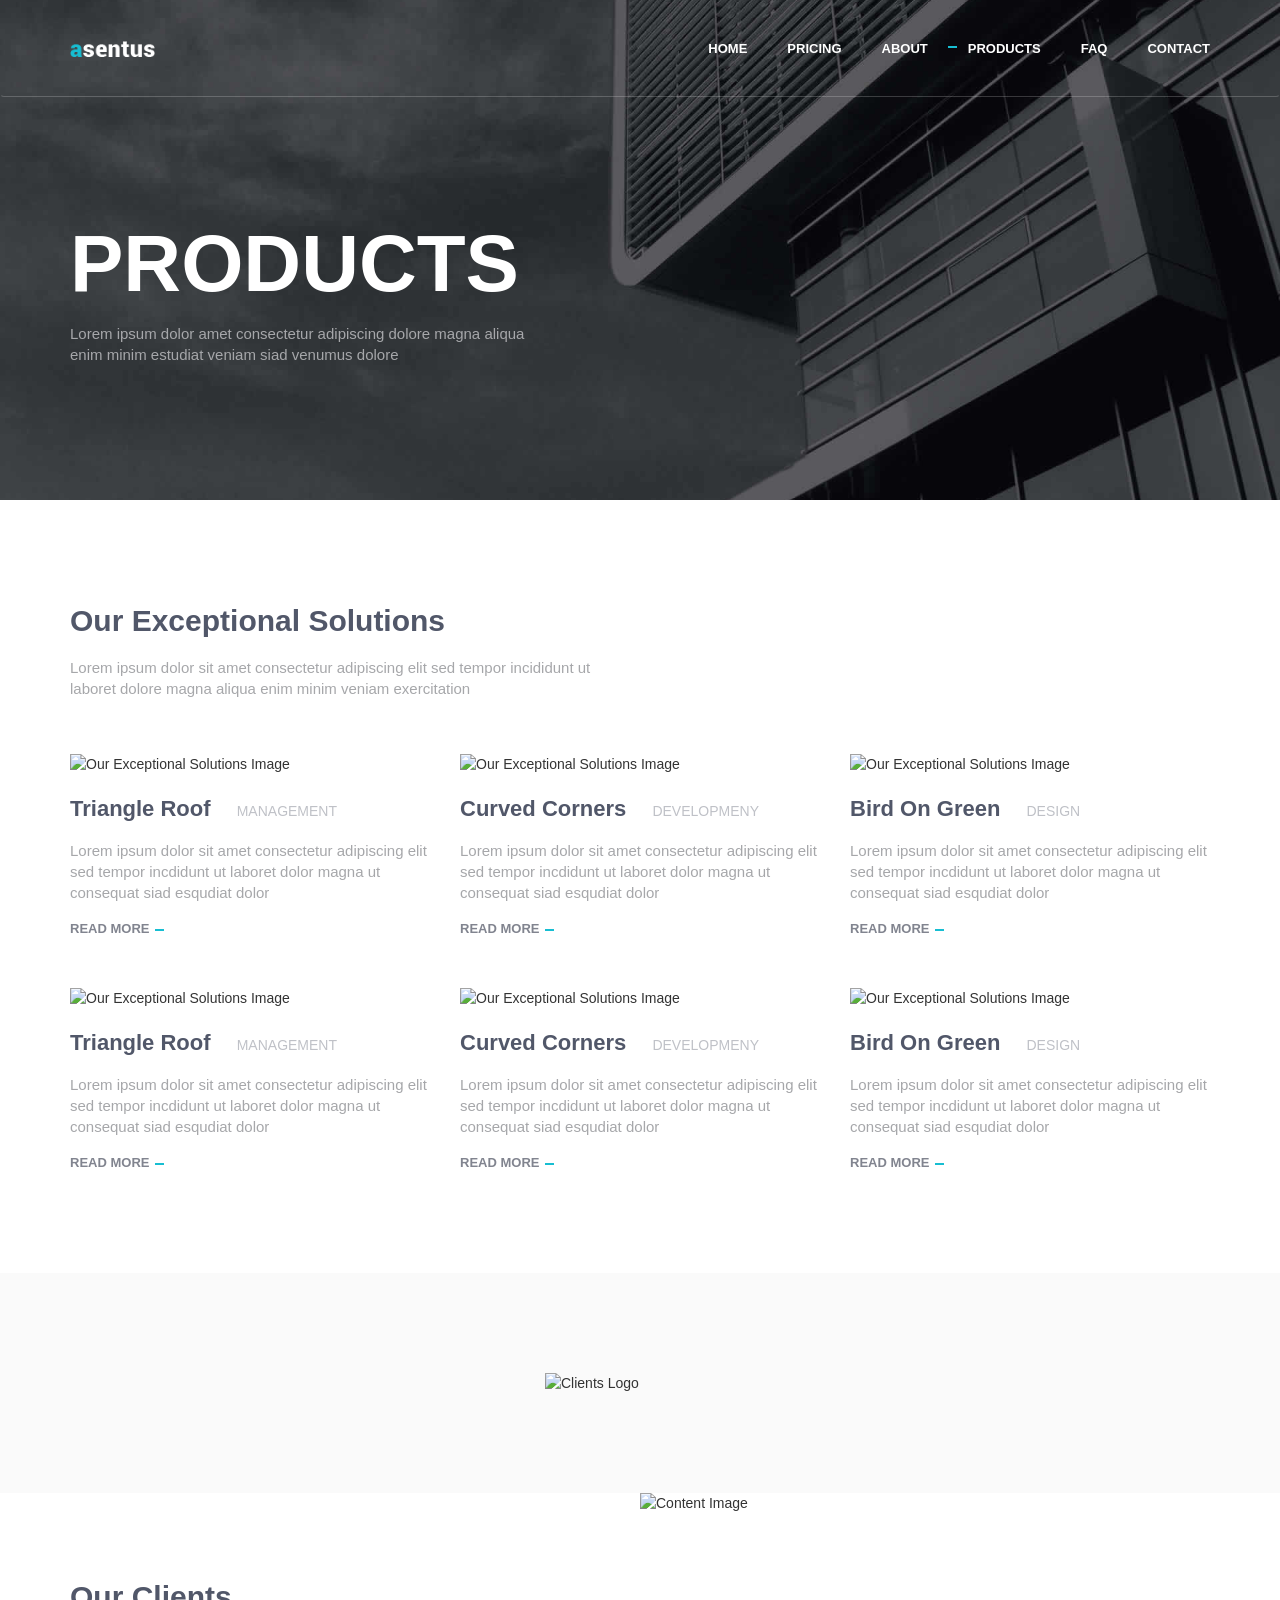
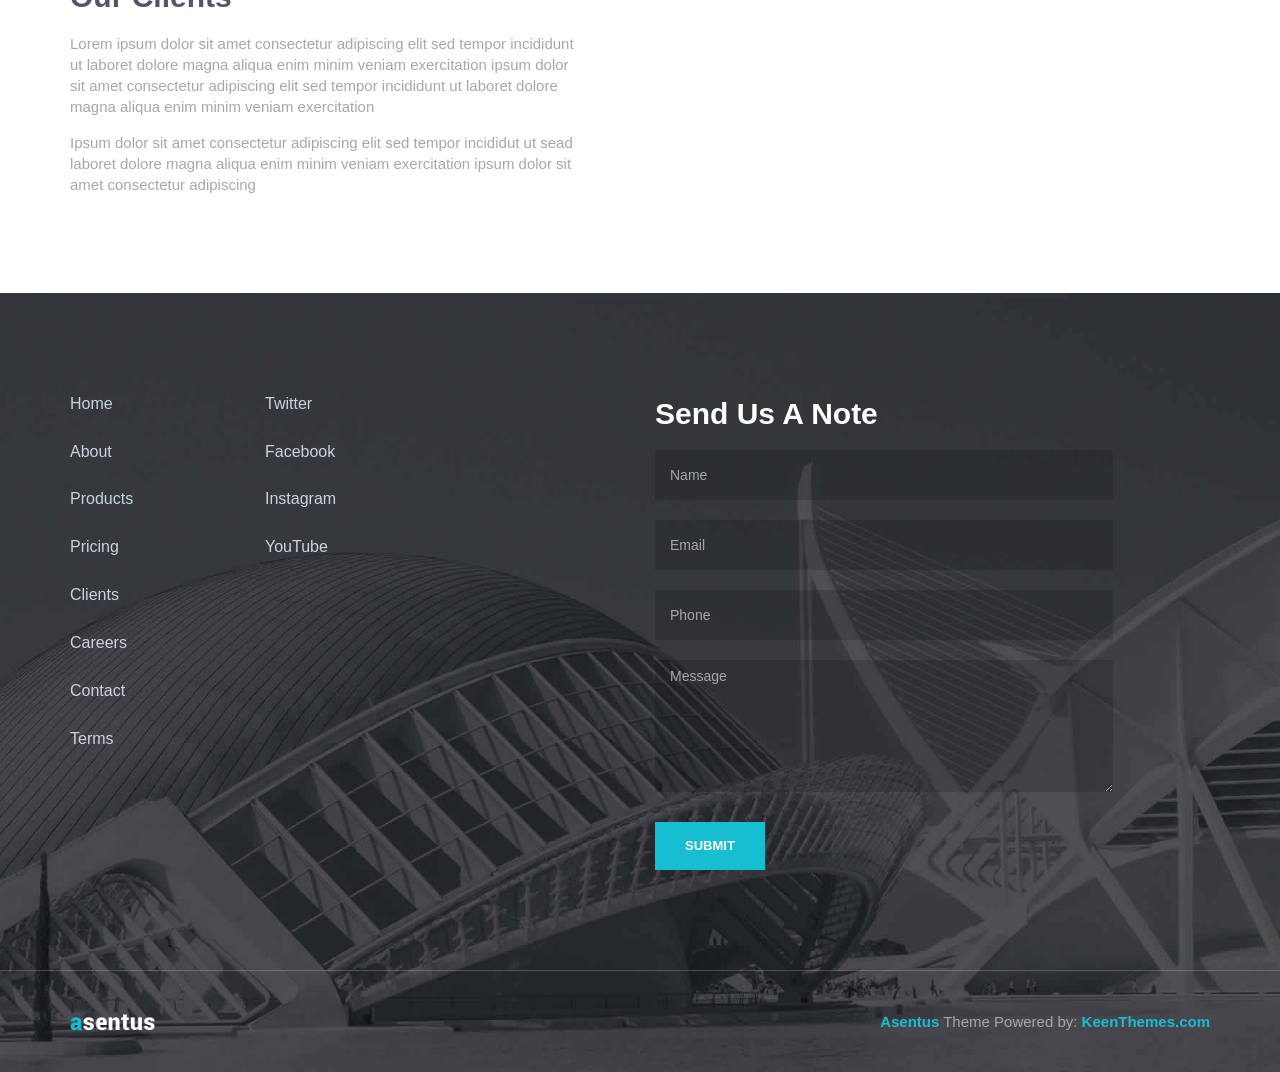
==== commit 7d7d8f92: "Update about.html" ====
--- a/about.html
+++ b/about.html
@@ -308,17 +308,17 @@
 
         <!-- JAVASCRIPTS(Load javascripts at bottom, this will reduce page load time) -->
         <!-- CORE PLUGINS -->
-        <script src="vendor/jquery.min.js" type="text/javascript"></script>
-        <script src="vendor/jquery-migrate.min.js" type="text/javascript"></script>
-        <script src="vendor/bootstrap/js/bootstrap.min.js" type="text/javascript"></script>
+        <script src="Vendor/jquery.min.js" type="text/javascript"></script>
+        <script src="Vendor/jquery-migrate.min.js" type="text/javascript"></script>
+        <script src="Vendor/bootstrap/js/bootstrap.min.js" type="text/javascript"></script>
 
         <!-- PAGE LEVEL PLUGINS -->
-        <script src="vendor/jquery.easing.js" type="text/javascript"></script>
-        <script src="vendor/jquery.back-to-top.js" type="text/javascript"></script>
-        <script src="vendor/jquery.smooth-scroll.js" type="text/javascript"></script>
-        <script src="vendor/jquery.wow.min.js" type="text/javascript"></script>
-        <script src="vendor/jquery.parallax.min.js" type="text/javascript"></script>
-        <script src="vendor/swiper/js/swiper.jquery.min.js" type="text/javascript"></script>
+        <script src="Vendor/jquery.easing.js" type="text/javascript"></script>
+        <script src="Vendor/jquery.back-to-top.js" type="text/javascript"></script>
+        <script src="Vendor/jquery.smooth-scroll.js" type="text/javascript"></script>
+        <script src="Vendor/jquery.wow.min.js" type="text/javascript"></script>
+        <script src="Vendor/jquery.parallax.min.js" type="text/javascript"></script>
+        <script src="Vendor/swiper/js/swiper.jquery.min.js" type="text/javascript"></script>
 
         <!-- PAGE LEVEL SCRIPTS -->
         <script src="js/layout.min.js" type="text/javascript"></script>
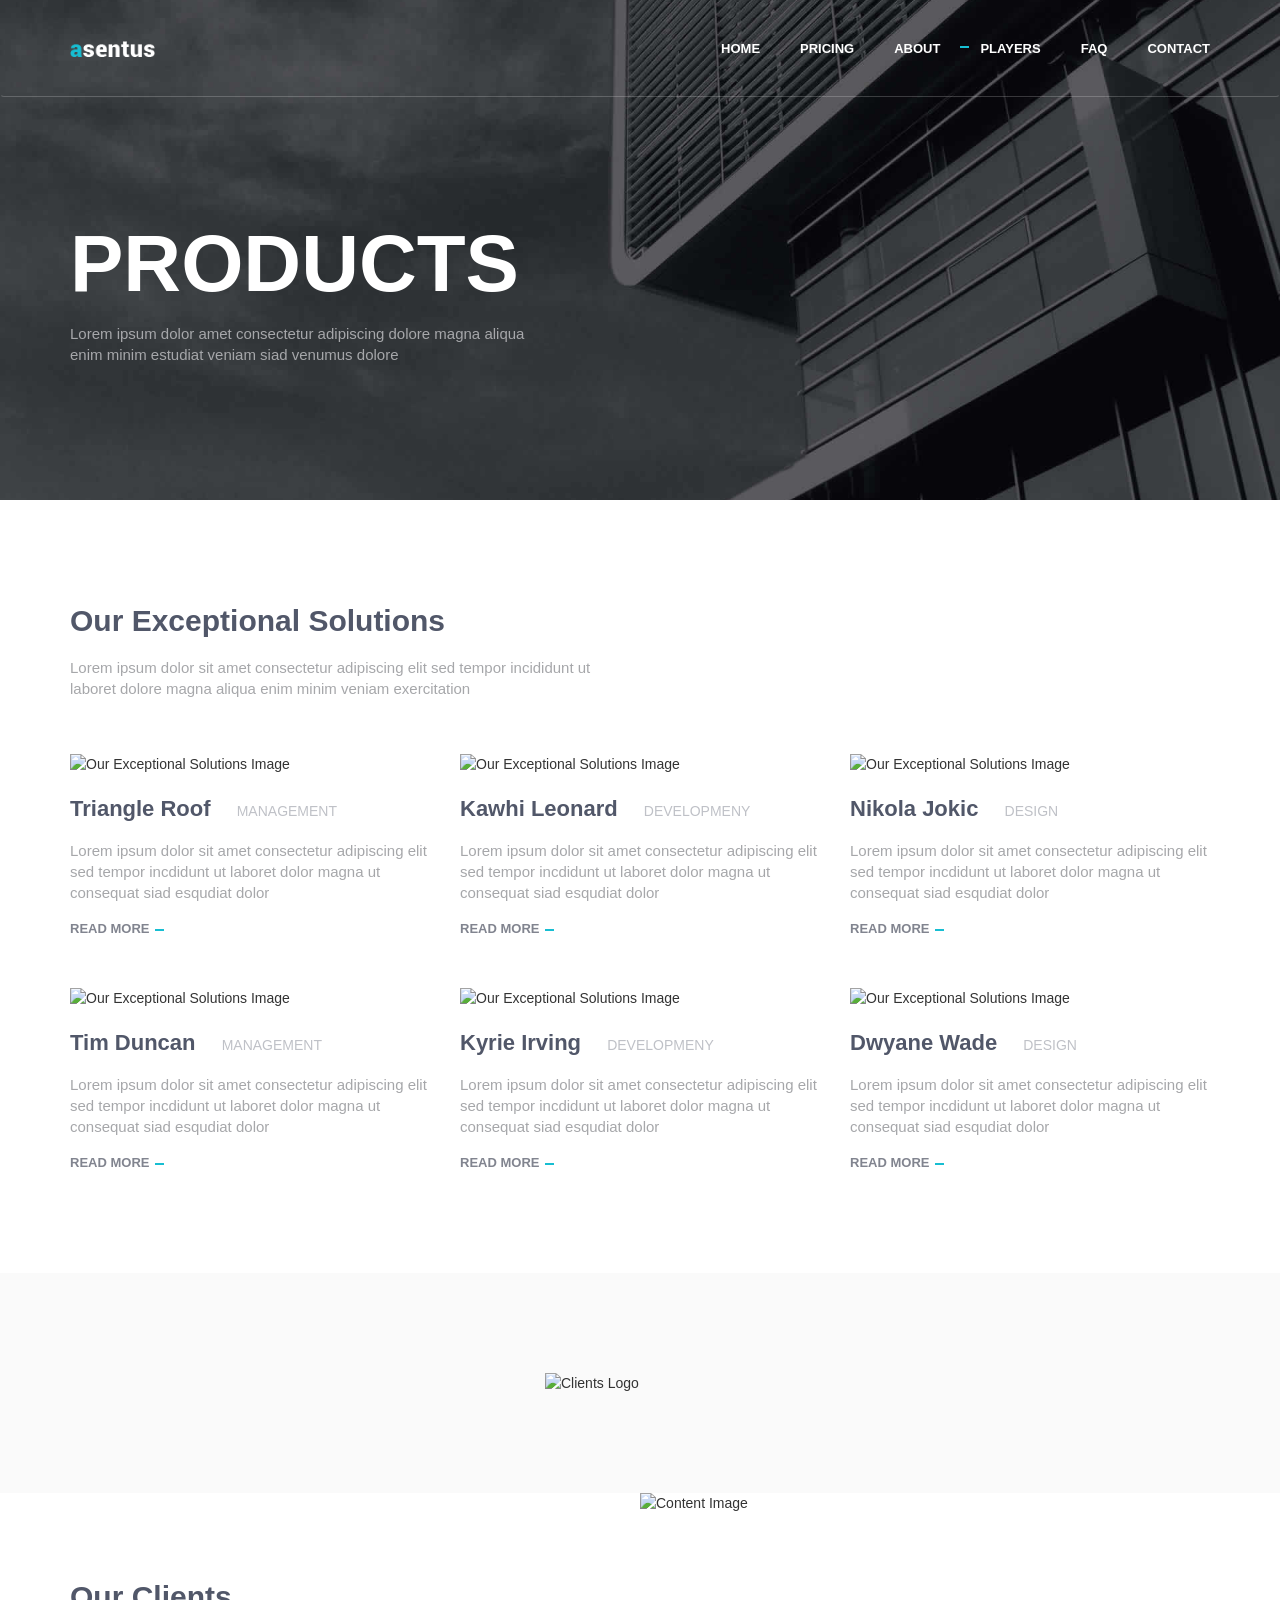
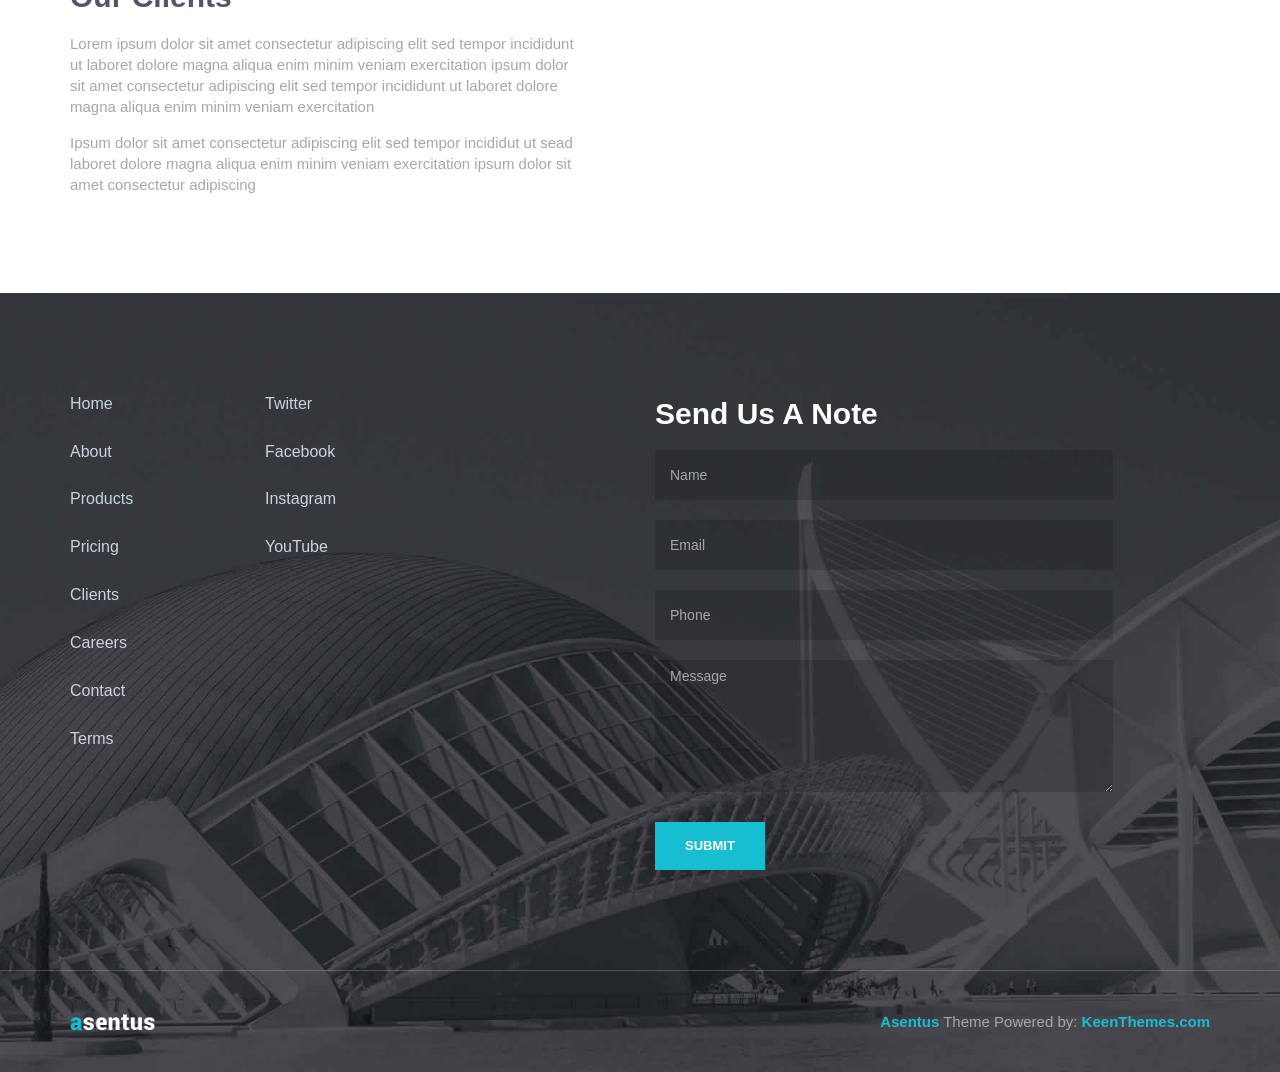
==== commit ecaf762d: "Update product names" ====
--- a/about.html
+++ b/about.html
@@ -14,7 +14,7 @@
     <!-- BEGIN HEAD -->
     <head>
         <meta charset="utf-8"/>
-        <title>Metronic "Asentus" Frontend Freebie</title>
+        <title>Ryan Hsu - About</title>
         <meta http-equiv="X-UA-Compatible" content="IE=edge">
         <meta content="width=device-width, initial-scale=1" name="viewport"/>
         <meta content="" name="description"/>
@@ -69,7 +69,7 @@
                                 <li class="nav-item"><a class="nav-item-child nav-item-hover" href="index.html">Home</a></li>
                                 <li class="nav-item"><a class="nav-item-child nav-item-hover" href="pricing.html">Pricing</a></li>
                                 <li class="nav-item"><a class="nav-item-child nav-item-hover" href="about.html">About</a></li>
-                                <li class="nav-item"><a class="nav-item-child nav-item-hover active" href="products.html">Products</a></li>
+                                <li class="nav-item"><a class="nav-item-child nav-item-hover active" href="products.html">Players</a></li>
                                 <li class="nav-item"><a class="nav-item-child nav-item-hover" href="faq.html">FAQ</a></li>
                                 <li class="nav-item"><a class="nav-item-child nav-item-hover" href="contact.html">Contact</a></li>
                             </ul>
@@ -123,7 +123,7 @@
                             <img class="img-responsive" src="img/970x647/02.jpg" alt="Our Exceptional Solutions Image">
                         </div>
                     </div>
-                    <h4><a href="#">Curved Corners</a> <span class="text-uppercase margin-l-20">Developmeny</span></h4>
+                    <h4><a href="#">Kawhi Leonard</a> <span class="text-uppercase margin-l-20">Developmeny</span></h4>
                     <p>Lorem ipsum dolor sit amet consectetur adipiscing elit sed tempor incdidunt ut laboret dolor magna ut consequat siad esqudiat dolor</p>
                     <a class="link" href="#">Read More</a>
                 </div>
@@ -136,7 +136,7 @@
                             <img class="img-responsive" src="img/970x647/03.jpg" alt="Our Exceptional Solutions Image">
                         </div>
                     </div>
-                    <h4><a href="#">Bird On Green</a> <span class="text-uppercase margin-l-20">Design</span></h4>
+                    <h4><a href="#">Nikola Jokic</a> <span class="text-uppercase margin-l-20">Design</span></h4>
                     <p>Lorem ipsum dolor sit amet consectetur adipiscing elit sed tempor incdidunt ut laboret dolor magna ut consequat siad esqudiat dolor</p>
                     <a class="link" href="#">Read More</a>
                 </div>
@@ -152,7 +152,7 @@
                             <img class="img-responsive" src="img/970x647/01.jpg" alt="Our Exceptional Solutions Image">
                         </div>
                     </div>
-                    <h4><a href="#">Triangle Roof</a> <span class="text-uppercase margin-l-20">Management</span></h4>
+                    <h4><a href="#">Tim Duncan</a> <span class="text-uppercase margin-l-20">Management</span></h4>
                     <p>Lorem ipsum dolor sit amet consectetur adipiscing elit sed tempor incdidunt ut laboret dolor magna ut consequat siad esqudiat dolor</p>
                     <a class="link" href="#">Read More</a>
                 </div>
@@ -165,7 +165,7 @@
                             <img class="img-responsive" src="img/970x647/02.jpg" alt="Our Exceptional Solutions Image">
                         </div>
                     </div>
-                    <h4><a href="#">Curved Corners</a> <span class="text-uppercase margin-l-20">Developmeny</span></h4>
+                    <h4><a href="#">Kyrie Irving</a> <span class="text-uppercase margin-l-20">Developmeny</span></h4>
                     <p>Lorem ipsum dolor sit amet consectetur adipiscing elit sed tempor incdidunt ut laboret dolor magna ut consequat siad esqudiat dolor</p>
                     <a class="link" href="#">Read More</a>
                 </div>
@@ -178,7 +178,7 @@
                             <img class="img-responsive" src="img/970x647/03.jpg" alt="Our Exceptional Solutions Image">
                         </div>
                     </div>
-                    <h4><a href="#">Bird On Green</a> <span class="text-uppercase margin-l-20">Design</span></h4>
+                    <h4><a href="#">Dwyane Wade</a> <span class="text-uppercase margin-l-20">Design</span></h4>
                     <p>Lorem ipsum dolor sit amet consectetur adipiscing elit sed tempor incdidunt ut laboret dolor magna ut consequat siad esqudiat dolor</p>
                     <a class="link" href="#">Read More</a>
                 </div>
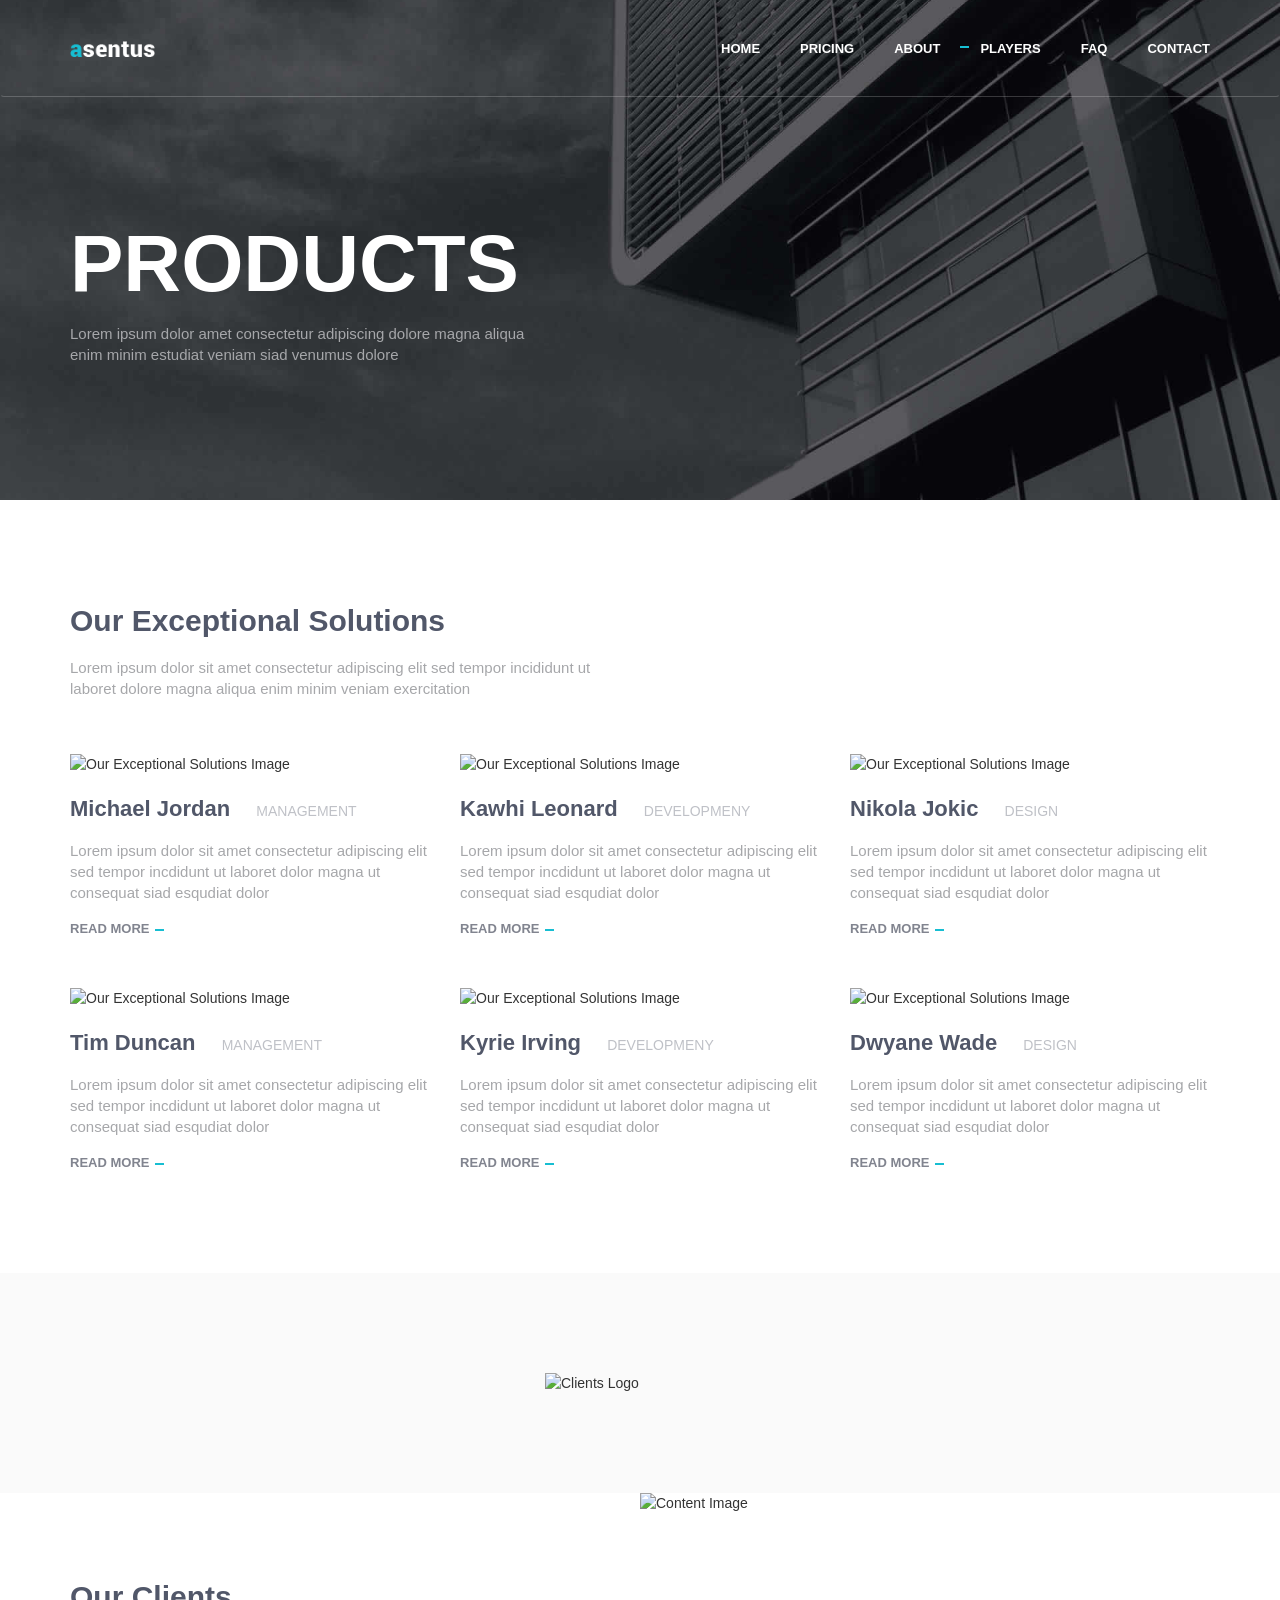
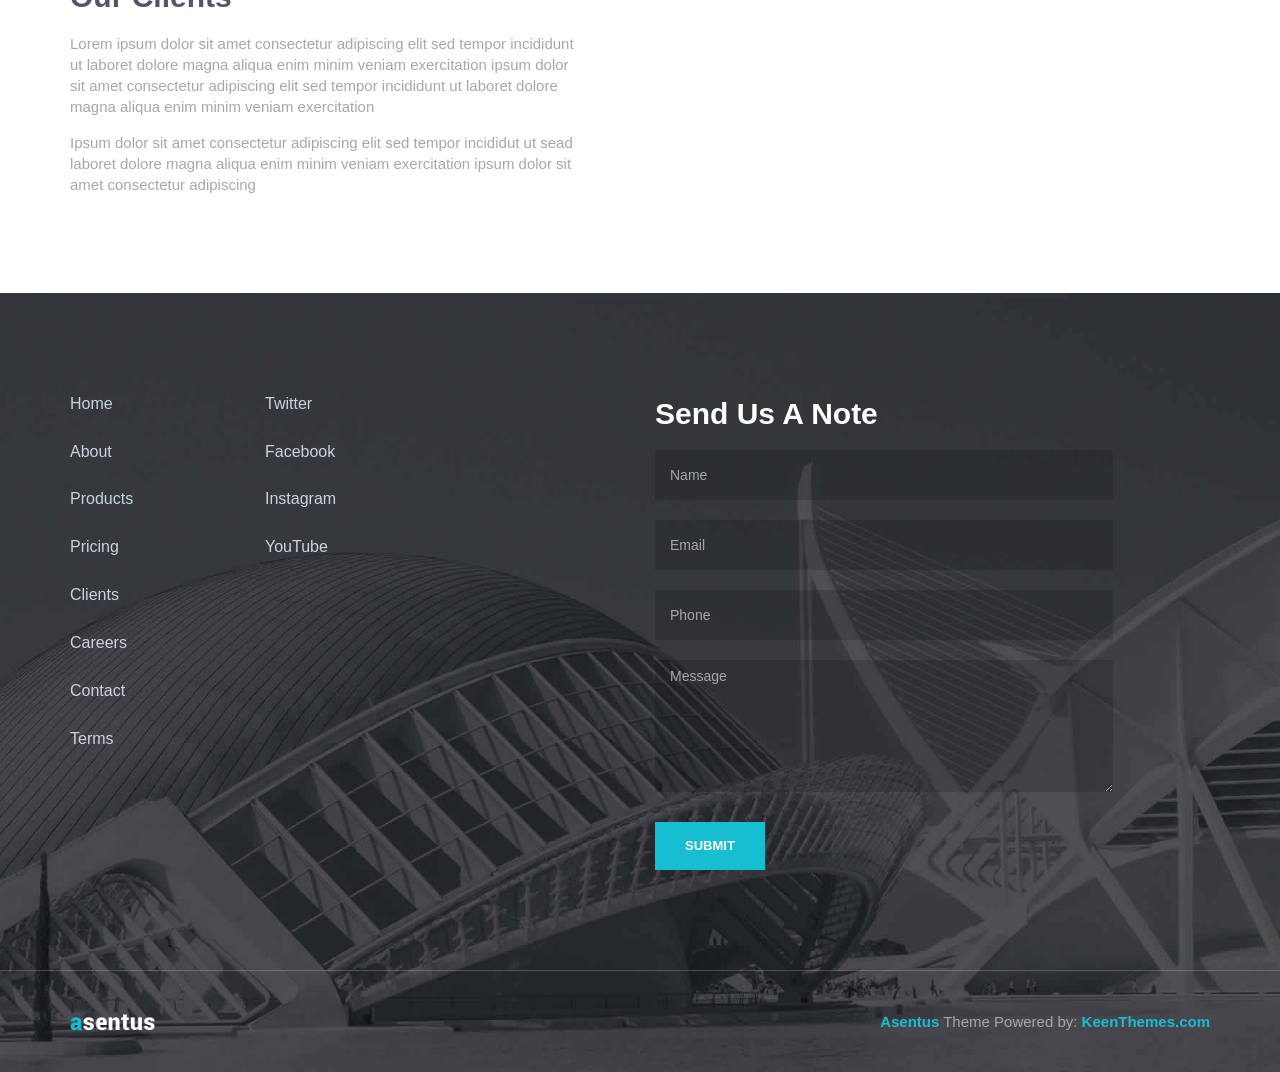
==== commit bb00e9da: "Update about.html" ====
--- a/about.html
+++ b/about.html
@@ -110,7 +110,7 @@
                             <img class="img-responsive" src="img/970x647/01.jpg" alt="Our Exceptional Solutions Image">
                         </div>
                     </div>
-                    <h3><a href="#">Triangle Roof</a> <span class="text-uppercase margin-l-20">Management</span></h3>
+                    <h3><a href="#">Michael Jordan</a> <span class="text-uppercase margin-l-20">Management</span></h3>
                     <p>Lorem ipsum dolor sit amet consectetur adipiscing elit sed tempor incdidunt ut laboret dolor magna ut consequat siad esqudiat dolor</p>
                     <a class="link" href="#">Read More</a>
                 </div>
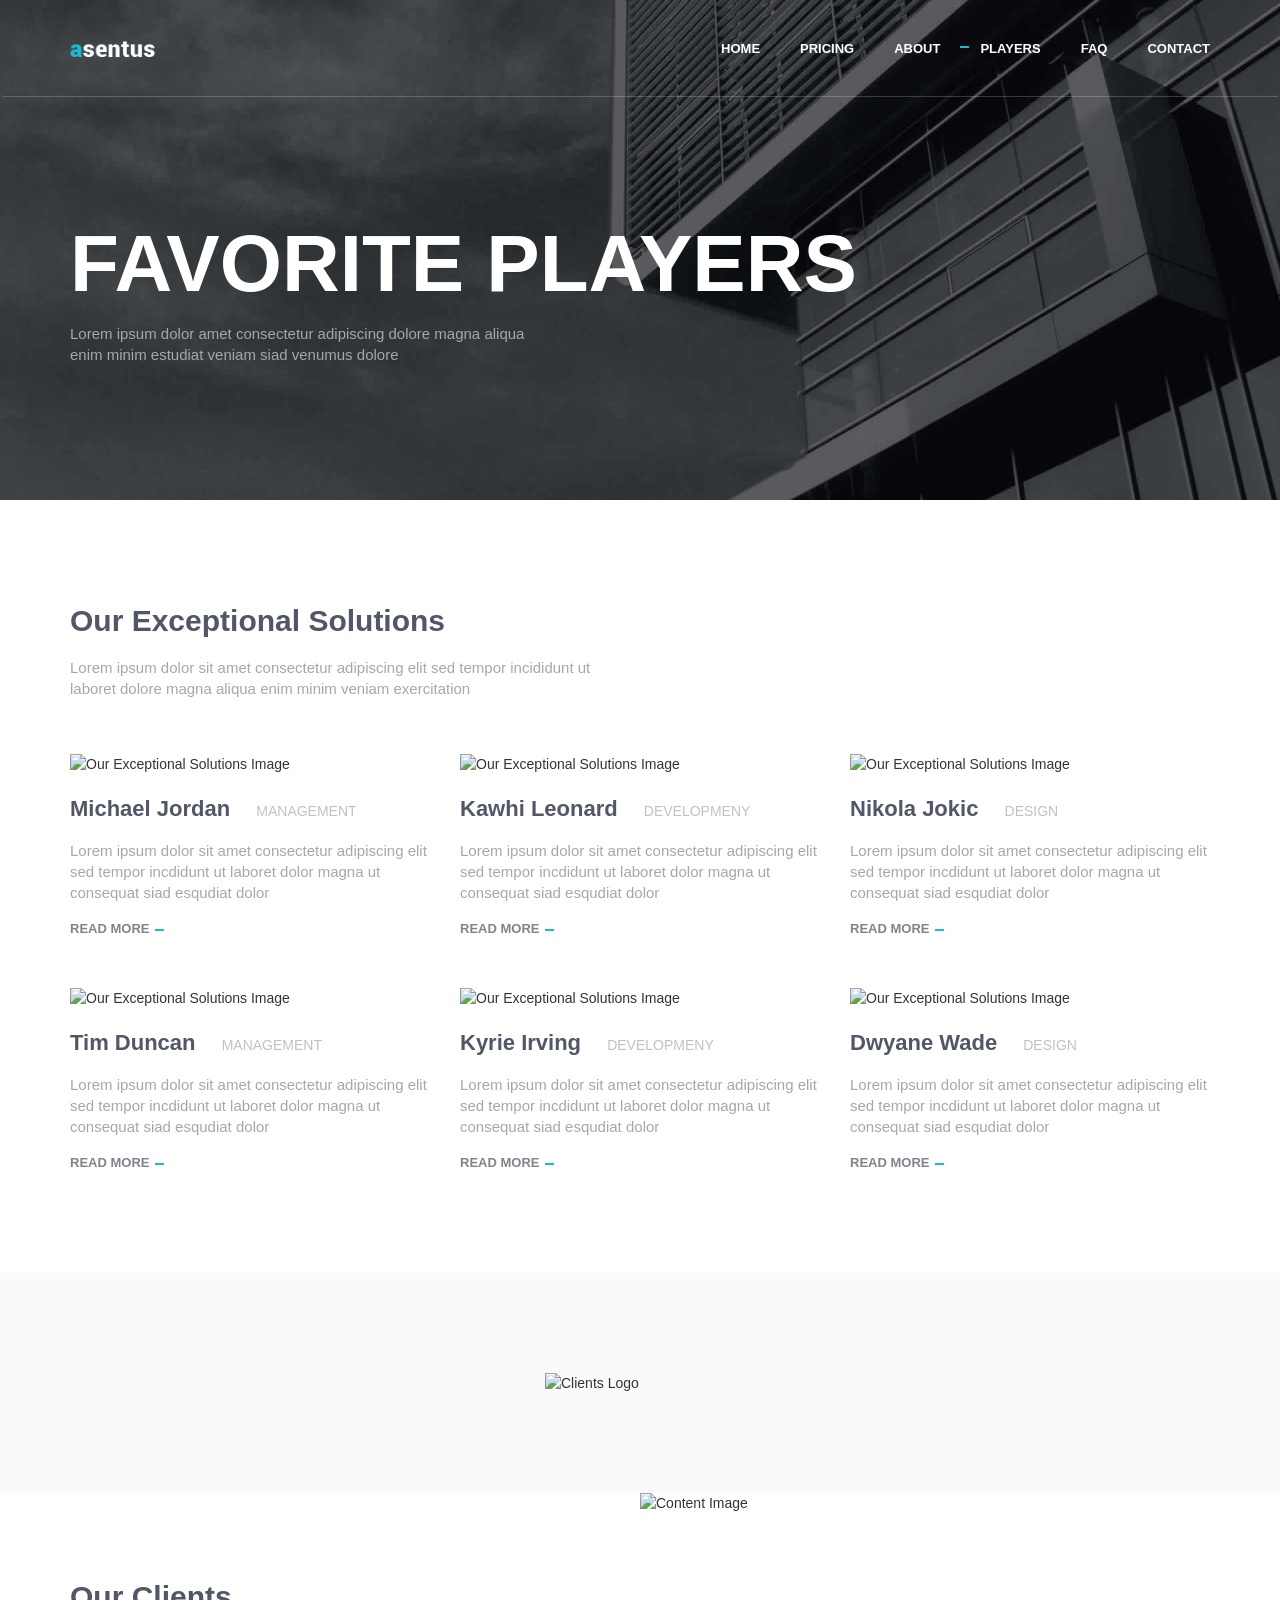
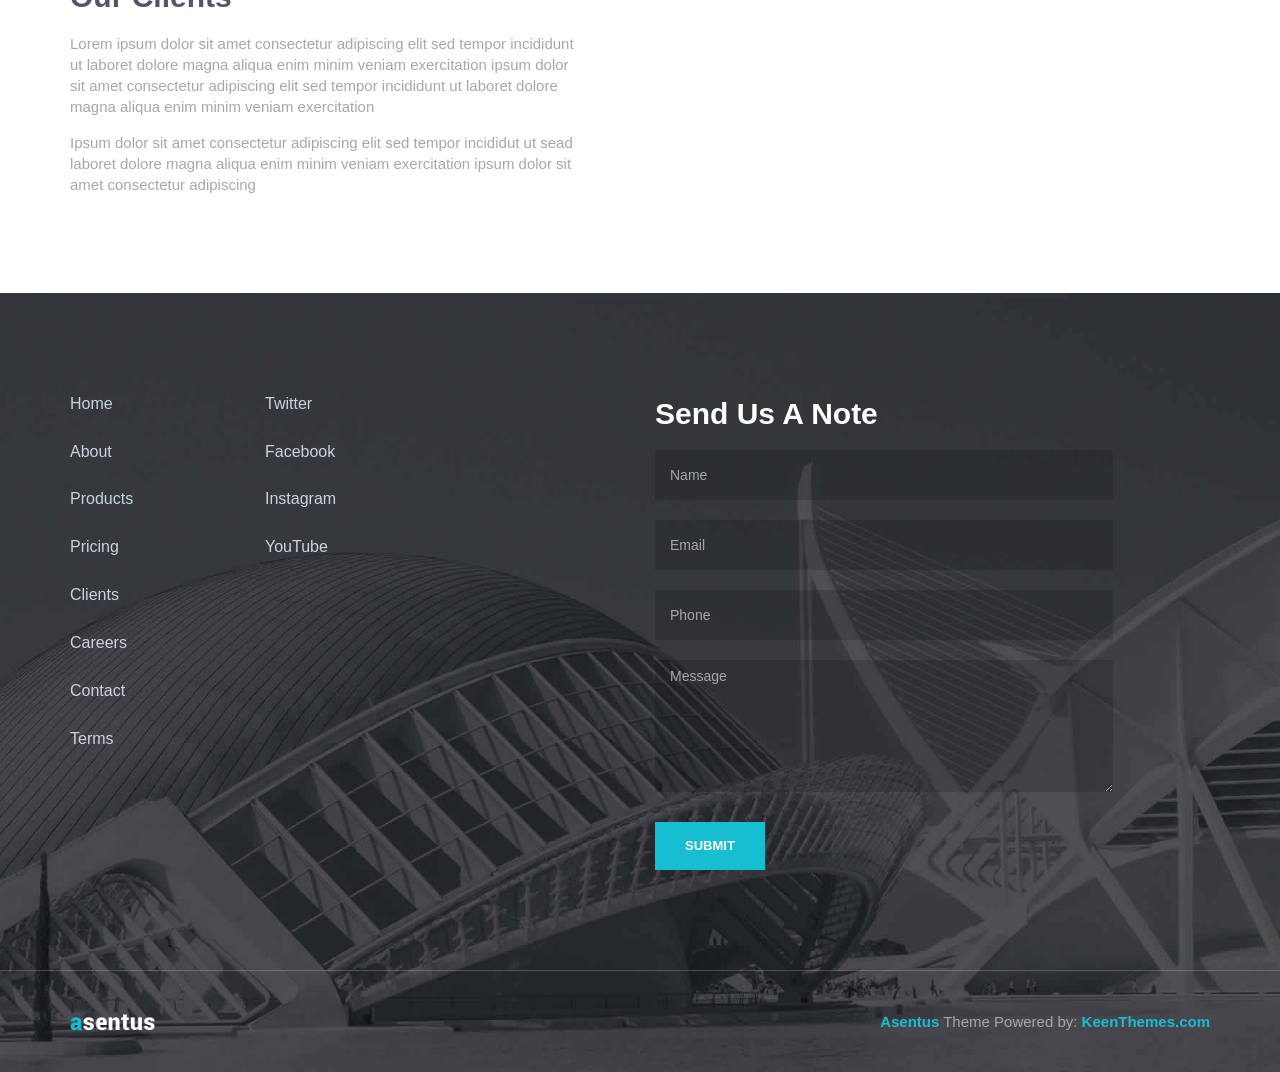
==== commit 146ec805: "Update about.html" ====
--- a/about.html
+++ b/about.html
@@ -85,7 +85,7 @@
         <!--========== PARALLAX ==========-->
         <div class="parallax-window" data-parallax="scroll" data-image-src="img/1920x1080/01.jpg">
             <div class="parallax-content container">
-                <h1 class="carousel-title">Products</h1>
+                <h1 class="carousel-title">Favorite Players</h1>
                 <p>Lorem ipsum dolor amet consectetur adipiscing dolore magna aliqua <br/> enim minim estudiat veniam siad venumus dolore</p>
             </div>
         </div>
